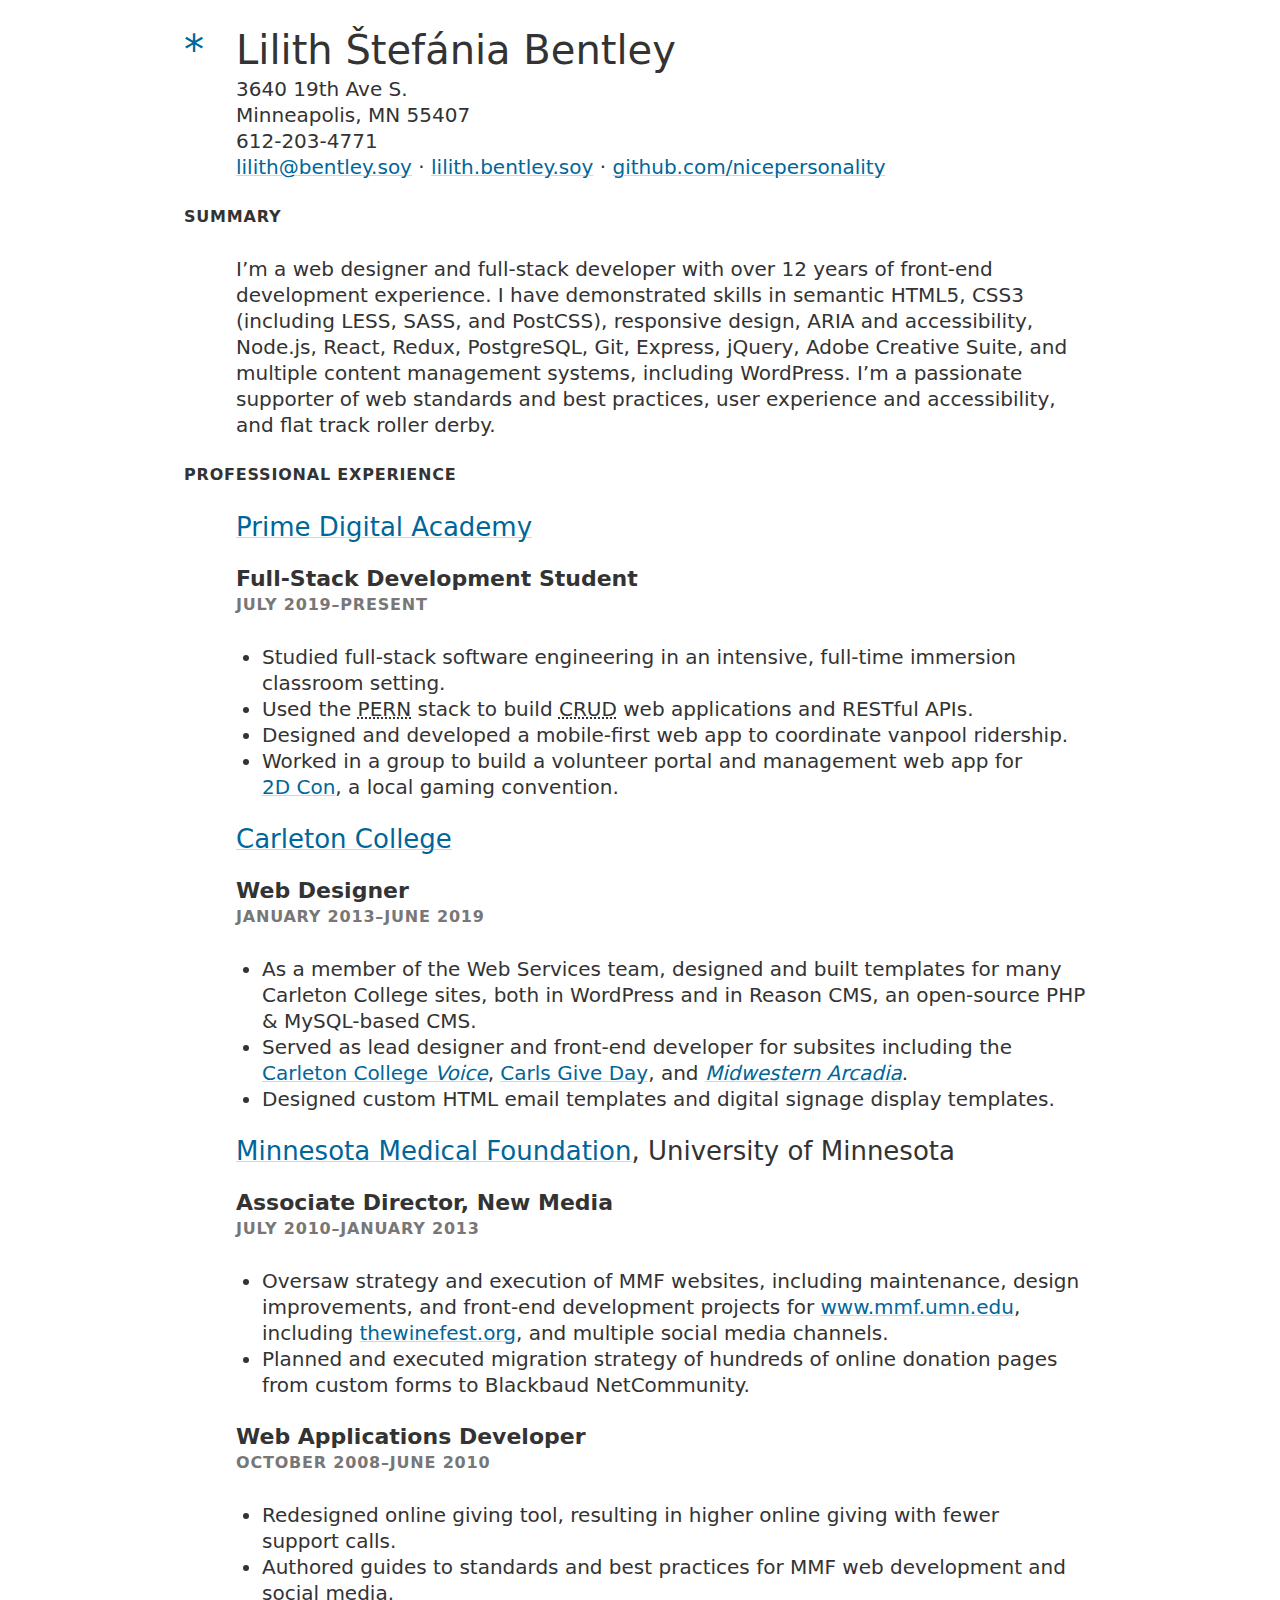
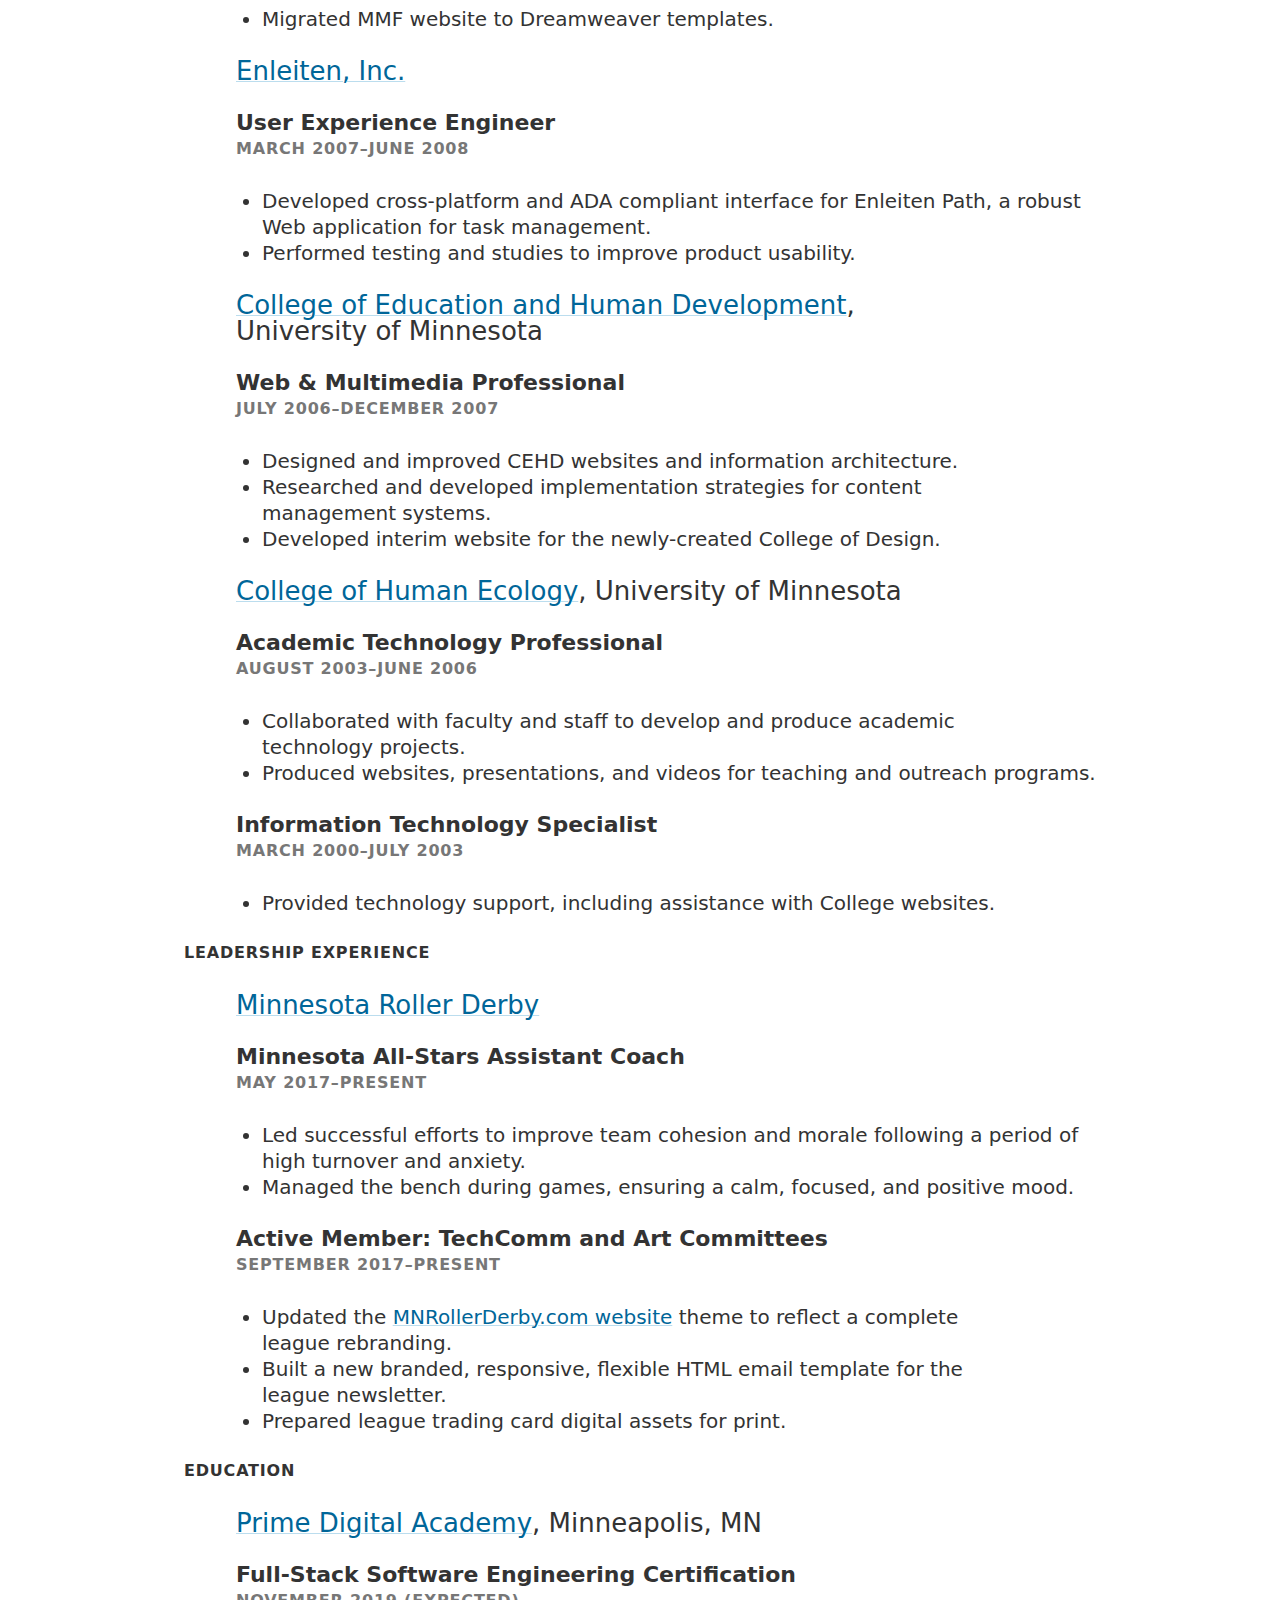
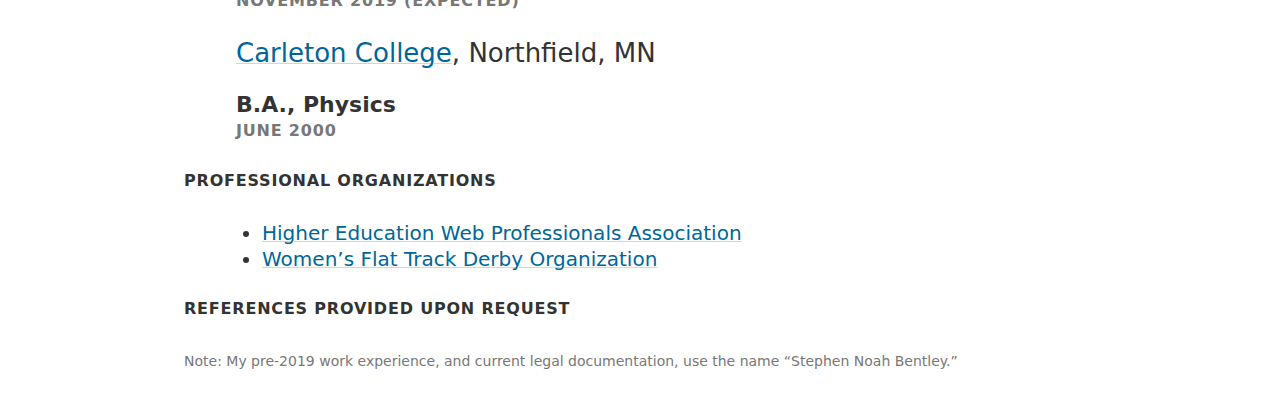
==== index.html @ d8279389 "Add non-breaking spaces for widow + orphan control" ====
<!DOCTYPE html>
<html>

<head>
  <meta charset="UTF-8">
  <title>Lilith Štefánia Bentley: Résumé</title>
  <meta name="author" content="Lilith Štefánia Bentley">
  <meta name="description"
    content="Lilith is an experienced full-stack web developer. She is passionate about web standards and best practices, user experience and accessibility, and flat track roller derby.">
  <meta name="keywords" content="web design, ux, front-end, full-stack, JavaScript, React, Redux, SQL, typography">
  <meta name="viewport" content="width=device-width">
  <meta property="og:title" content="Lilith Bentley: Résumé">
  <meta property="og:description"
    content="Lilith is an experienced full-stack web developer. She is passionate about web standards and best practices, user experience and accessibility, and flat track roller derby.">
  <meta property="og:image" content="https://nicepersonality.github.io/img/lilith-bentley_1200x800.jpg">
  <meta property="og:url" content="https://nicepersonality.github.io/">
  <meta property="og:site_name" content="Lilith Štefánia Bentley">
  <meta name="twitter:card" content="summary">
  <meta name="twitter:image:alt" content="Lilith Bentley headshot">
  <link rel="preload" href="//lilith.bentley.soy/css/fonts/Tofino-Book.woff2" as="font">
  <link rel="stylesheet" href="css/resume.css">
</head>

<body>
  <header>
    <h1>Lilith Štefánia Bentley<a class="name-disclaimer" href="#legal-name" title="née Stephen Noah Bentley">*</a></h1>
    <!-- <img src="img/lilith-bentley_240x160.jpg"
      srcset="img/lilith-bentley_240x160.jpg, img/lilith-bentley_480x320.jpg 2x"
      class="headshot" alt="Lilith Bentley" /> -->
    <div class="contact">
      3640 19th Ave S.<br />
      Minneapolis, MN 55407<br />
      612-203-4771<br />
      <a href="mailto:lilith@bentley.soy">lilith@bentley.soy</a> &middot;
      <a href="https://lilith.bentley.soy">lilith.bentley.soy</a> &middot;
      <a href="https://github.com/nicepersonality">github.com/nicepersonality</a>
    </div>
  </header>
  <main>
    <section>
      <h2>Summary</h2>
      <p>I’m a web designer and full-stack developer with over 12 years of front-end development experience. I have
        demonstrated skills in semantic HTML5, CSS3 (including LESS, SASS, and PostCSS), responsive design, ARIA and
        accessibility, Node.js, React, Redux, PostgreSQL, Git, Express, jQuery, Adobe Creative Suite, and multiple
        content management systems, including WordPress. I’m a passionate supporter of web standards and best practices,
        user experience and accessibility, and flat track roller&nbsp;derby.</p>
    </section>
    <section>
      <h2>Professional Experience</h2>
      <div class="organization">
        <h3><a href="https://primeacademy.io/">Prime Digital Academy</a></h3>
        <div class="role">
          <h4>Full-Stack Development Student</h4>
          <div class="dates">July 2019–Present</div>
          <ul>
            <li>Studied full-stack software engineering in an intensive, full-time immersion classroom&nbsp;setting.</li>
            <li>Used the <abbr title="Postgres, Express, React, Node">PERN</abbr> stack to build
              <abbr title="Create, Read, Update, Delete">CRUD</abbr> web applications and RESTful&nbsp;APIs.</li>
            <li>Designed and developed a mobile-first web app to coordinate vanpool&nbsp;ridership.</li>
            <li>Worked in a group to build a volunteer portal and management web app for <a
                href="https://www.2dcon.net/">2D&nbsp;Con</a>, a local gaming&nbsp;convention.</li>
          </ul>
        </div>
      </div>
      <div class="organization">
        <h3><a href="https://www.carleton.edu/">Carleton College</a></h3>
        <div class="role">
          <h4>Web Designer</h4>
          <div class="dates">January 2013–June 2019</div>
          <ul>
            <li>As a member of the Web Services team, designed and built templates for many Carleton College sites,
              both in WordPress and in Reason CMS, an open-source PHP &amp; MySQL-based&nbsp;CMS.</li>
            <li>Served as lead designer and front-end developer for subsites including the
              <a href="https://apps.carleton.edu/voice/">Carleton&nbsp;College&nbsp;<em>Voice</em></a>,
              <a href="https://apps.carleton.edu/giveday/">Carls&nbsp;Give&nbsp;Day</a>, and
              <a href="https://apps.carleton.edu/kettering/"><em>Midwestern&nbsp;Arcadia</em></a>.</li>
            <li>Designed custom HTML email templates and digital signage display&nbsp;templates.</li>
          </ul>
        </div>
      </div>
      <div class="organization">
        <h3><a href="https://mmf.umn.edu/" title="Now part of the University of Minnesota Foundation">Minnesota
            Medical Foundation</a>, University&nbsp;of&nbsp;Minnesota</h3>
        <div class="role">
          <h4>Associate Director, New Media</h4>
          <div class="dates">July 2010–January 2013</div>
          <ul>
            <li>Oversaw strategy and execution of MMF websites, including maintenance,
              design improvements, and front-end development projects for
              <a href="http://web.archive.org/web/20121113094045/http://mmf.umn.edu/"
                title="Archived view">www.mmf.umn.edu</a>, including
              <a href="http://web.archive.org/web/20110717105532/http://thewinefest.org/"
                title="Archived view">thewinefest.org</a>, and multiple social media&nbsp;channels.</li>
            <li>Planned and executed migration strategy of hundreds of online donation pages
              from custom forms to Blackbaud&nbsp;NetCommunity.</li>
          </ul>
        </div>
        <div class="role">
          <h4>Web Applications Developer</h4>
          <div class="dates">October 2008–June 2010</div>
          <ul>
            <li>Redesigned online giving tool, resulting in higher online giving with fewer support&nbsp;calls.</li>
            <li>Authored guides to standards and best practices for MMF web development and social&nbsp;media.</li>
            <li>Migrated MMF website to Dreamweaver&nbsp;templates.</li>
          </ul>
        </div>
      </div>
      <div class="organization">
        <h3><a href="http://web.archive.org/web/20080410154004/http://www.enleiten.com:80/"
            title="Archived view">Enleiten, Inc.</a></h3>
        <div class="role">
          <h4>User Experience Engineer</h4>
          <div class="dates">March 2007–June 2008</div>
          <ul>
            <li>Developed cross-platform and ADA compliant interface for Enleiten Path,
              a robust Web application for task&nbsp;management.</li>
            <li>Performed testing and studies to improve product&nbsp;usability.</li>
          </ul>
        </div>
      </div>
      <div class="organization">
        <h3><a href="https://www.cehd.umn.edu/">College of Education and Human Development</a>,
          University&nbsp;of&nbsp;Minnesota</h3>
        <div class="role">
          <h4>Web &amp; Multimedia Professional</h4>
          <div class="dates">July 2006–December 2007</div>
          <ul>
            <li>Designed and improved CEHD websites and information&nbsp;architecture.</li>
            <li>Researched and developed implementation strategies for content management&nbsp;systems.</li>
            <li>Developed interim website for the newly-created College&nbsp;of&nbsp;Design.</li>
          </ul>
        </div>
      </div>
      <div class="organization">
        <h3><a href="http://web.archive.org/web/20060618131022/http://www.che.umn.edu/" title="Archived view">College of
            Human Ecology</a>, University&nbsp;of&nbsp;Minnesota</h3>
        <div class="role">
          <h4>Academic Technology Professional</h4>
          <div class="dates">August 2003–June 2006</div>
          <ul>
            <li>Collaborated with faculty and staff to develop and produce academic technology&nbsp;projects.</li>
            <li>Produced websites, presentations, and videos for teaching and outreach&nbsp;programs.</li>
          </ul>
        </div>
        <div class="role">
          <h4>Information Technology Specialist</h4>
          <div class="dates">March 2000–July 2003</div>
          <ul>
            <li>Provided technology support, including assistance with College&nbsp;websites.</li>
          </ul>
        </div>
      </div>
    </section>
    <section>
      <h2>Leadership Experience</h2>
      <div class="organization">
        <h3><a href="https://www.mnrollerderby.com/">Minnesota Roller Derby</a></h3>
        <div class="role">
          <h4>Minnesota All-Stars Assistant&nbsp;Coach</h4>
          <div class="dates">May 2017–present</div>
          <ul>
            <li>Led successful efforts to improve team cohesion and morale following
              a period of high turnover and&nbsp;anxiety.</li>
            <li>Managed the bench during games, ensuring a calm, focused, and positive&nbsp;mood.</li>
          </ul>
        </div>
        <div class="role">
          <h4>Active Member: TechComm and Art Committees</h4>
          <div class="dates">September 2017–present</div>
          <ul>
            <li>Updated the <a href="https://www.mnrollerderby.com/">MNRollerDerby.com website</a> theme
              to reflect a complete league&nbsp;rebranding.</li>
            <li>Built a new branded, responsive, flexible HTML email template for the league&nbsp;newsletter.</li>
            <li>Prepared league trading card digital assets for&nbsp;print.</li>
          </ul>
        </div>
      </div>
    </section>
    <section>
      <h2>Education</h2>
      <div class="organization">
        <h3><a href="https://primeacademy.io/">Prime Digital Academy</a>, Minneapolis, MN</h3>
        <div class="role">
          <h4>Full-Stack Software Engineering Certification</h4>
          <div class="dates">November 2019 (expected)</div>
        </div>
      </div>
      <div class="organization">
        <h3><a href="https://www.carleton.edu/">Carleton College</a>, Northfield, MN</h3>
        <div class="role">
          <h4>B.A., Physics</h4>
          <div class="dates">June 2000</div>
        </div>
      </div>
    </section>
    <section>
      <h2>Professional Organizations</h2>
      <ul>
        <li><a href="https://www.highedweb.org/">Higher Education Web Professionals Association</a></li>
        <li><a href="https://wftda.com/">Women’s Flat Track Derby Organization</a></li>
      </ul>
    </section>
  </main>
  <footer>
    <h2>References provided upon request</h2>
    <p class="legal-name" id="legal-name" title="(Yup, I’m trans.)">Note: My pre-2019 work experience, and current
      legal documentation,
      use the name “Stephen&nbsp;Noah&nbsp;Bentley.”</p>
  </footer>
</body>

</html>
---- css/resume.css ----
@import url('//lilith.bentley.soy/css/fonts/tofino-300.css');
@import url('//lilith.bentley.soy/css/fonts/tofino-600.css');

/* reset */
* {
  margin: 0;
  padding: 0;
  box-sizing: border-box;
}

/* CSS variables */
:root {
  --bg-color: #fff;
  --text-color: #333;
  --text-subtle: #777;
  --accent-color: #069;
  --accent-subtle: #bde;
}
@media screen and (prefers-color-scheme: dark) {
  :root {
    --bg-color: #000;
    --text-color: #ccc;
    --text-subtle: #777;
    --accent-color: #9cf;
    --accent-subtle: #069;
  }
}

/* Typography */
body {
  max-width: 60rem;
  margin: 0 auto;
  padding: 1.5rem;
  font-family: 'Tofino', -apple-system, system-ui, sans-serif;
  font-weight: 300;
  font-size: 1.25rem;
  line-height: 1.625rem;
  font-variant-numeric: lining-nums tabular-nums;
  background-color: white;
  background-color: var(--bg-color);
  color: black;
  color: var(--text-color);
}

section, footer {
  margin-top: 1.5rem;
}

h1 {
  font-weight: 300;
  font-size: 2.5rem;
  line-height: 3.25rem;
}
h2 {
  font-weight: 600;
  font-size: 1rem;
  text-transform: uppercase;
  letter-spacing: 0.05em;
  margin-bottom: 1.625rem;
}
h3 {
  font-weight: 300;
  font-size: 1.625rem;
  margin-top: 1.625rem;
}
h4 {
  font-weight: 600;
  font-size: 1.375rem;
  margin-top: 1.625rem;
}
p, ul {
  margin-top: 1.625rem;
  font-variant-numeric: oldstyle-nums proportional-nums;
}
.dates {
  color: var(--text-subtle);
  font-weight: 600;
  font-size: 1rem;
  text-transform: uppercase;
  letter-spacing: 0.05em;
}
.legal-name {
  color: var(--text-subtle);
  font-size: 0.875rem;
}
a:link,
a:visited {
  color: var(--accent-color);
  text-decoration: underline;
  text-decoration-color: var(--accent-subtle);
  text-decoration-width: 1px;
  text-decoration-thickness: 1px;
  text-underline-offset: from-font;
  text-decoration-skip: skip;
  text-decoration-skip-ink: auto;
}
a:active,
a:focus,
a:hover {
  text-decoration-color: var(--accent-color);
}

header,
section > p,
section > div,
section > ul {
  padding-left: 3.25rem;
}

header {
  position: relative;
}
a.name-disclaimer {
  display: block;
  position: absolute;
  top: 0;
  left: 0;
  text-decoration: none;
}
a.name-disclaimer:active,
a.name-disclaimer:focus,
a.name-disclaimer:hover {
  background-color: var(--accent-subtle);
}
/* .headshot {
  display: block;
  position: absolute;
  top: .25rem;
  right: 0;
  margin: 0.25rem 0 0 1.625rem;
  filter: grayscale(0.95);
  transition: filter 0.15s ease-in-out;
}
.headshot:hover,
.headshot:focus {
  filter: grayscale(0);
} */

li {
  margin-left: 1.625rem;
}

@media all and (max-width: 50em) {
  h1 {
    font-weight: 300;
    font-size: 2rem;
    line-height: 2rem;
  }
  section > p,
  section > div,
  section > ul {
    padding-left: 1.625rem;
  }
  /* .headshot {
    position: relative;
    top: 0;
    float: right;
    height: 6.5rem;
    width: 9.75rem;
  } */
}
@media all and (max-width: 30rem) {
  section > p,
  section > div,
  section > ul {
    padding-left: 0;
  }
  /* .headshot {
    position: relative;
    float: none;
    width: calc(100% - 3.25rem);
    height: auto;
    margin: 1.625rem 3.25rem 1.625rem 0;
  } */
}
@media all and (max-width: 24rem) {
  header {
    padding-left: 0;
  }
  h1 {
    padding-left: 1.625rem;
  }
  /* .headshot {
    position: relative;
    float: none;
    width: calc(100% - 1.625rem);
    height: auto;
    margin: 1.625rem 0; */
  }
}
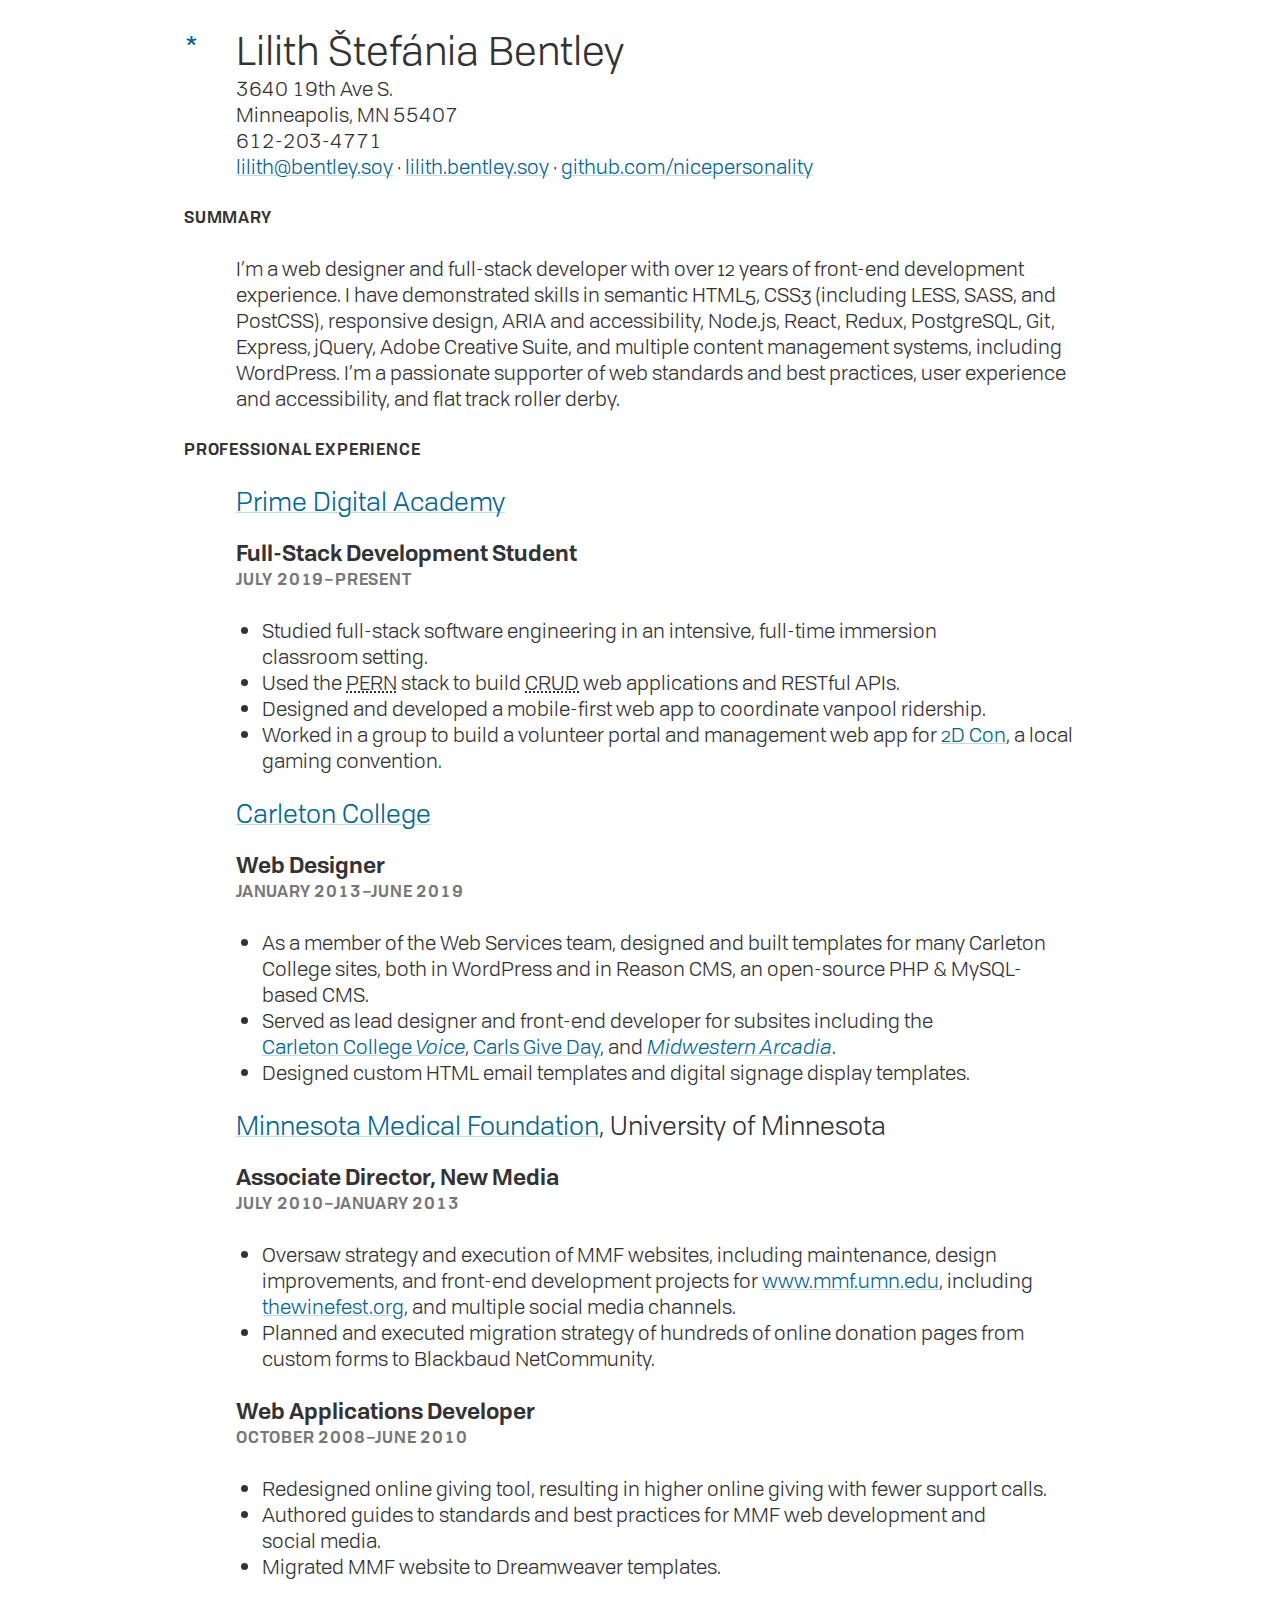
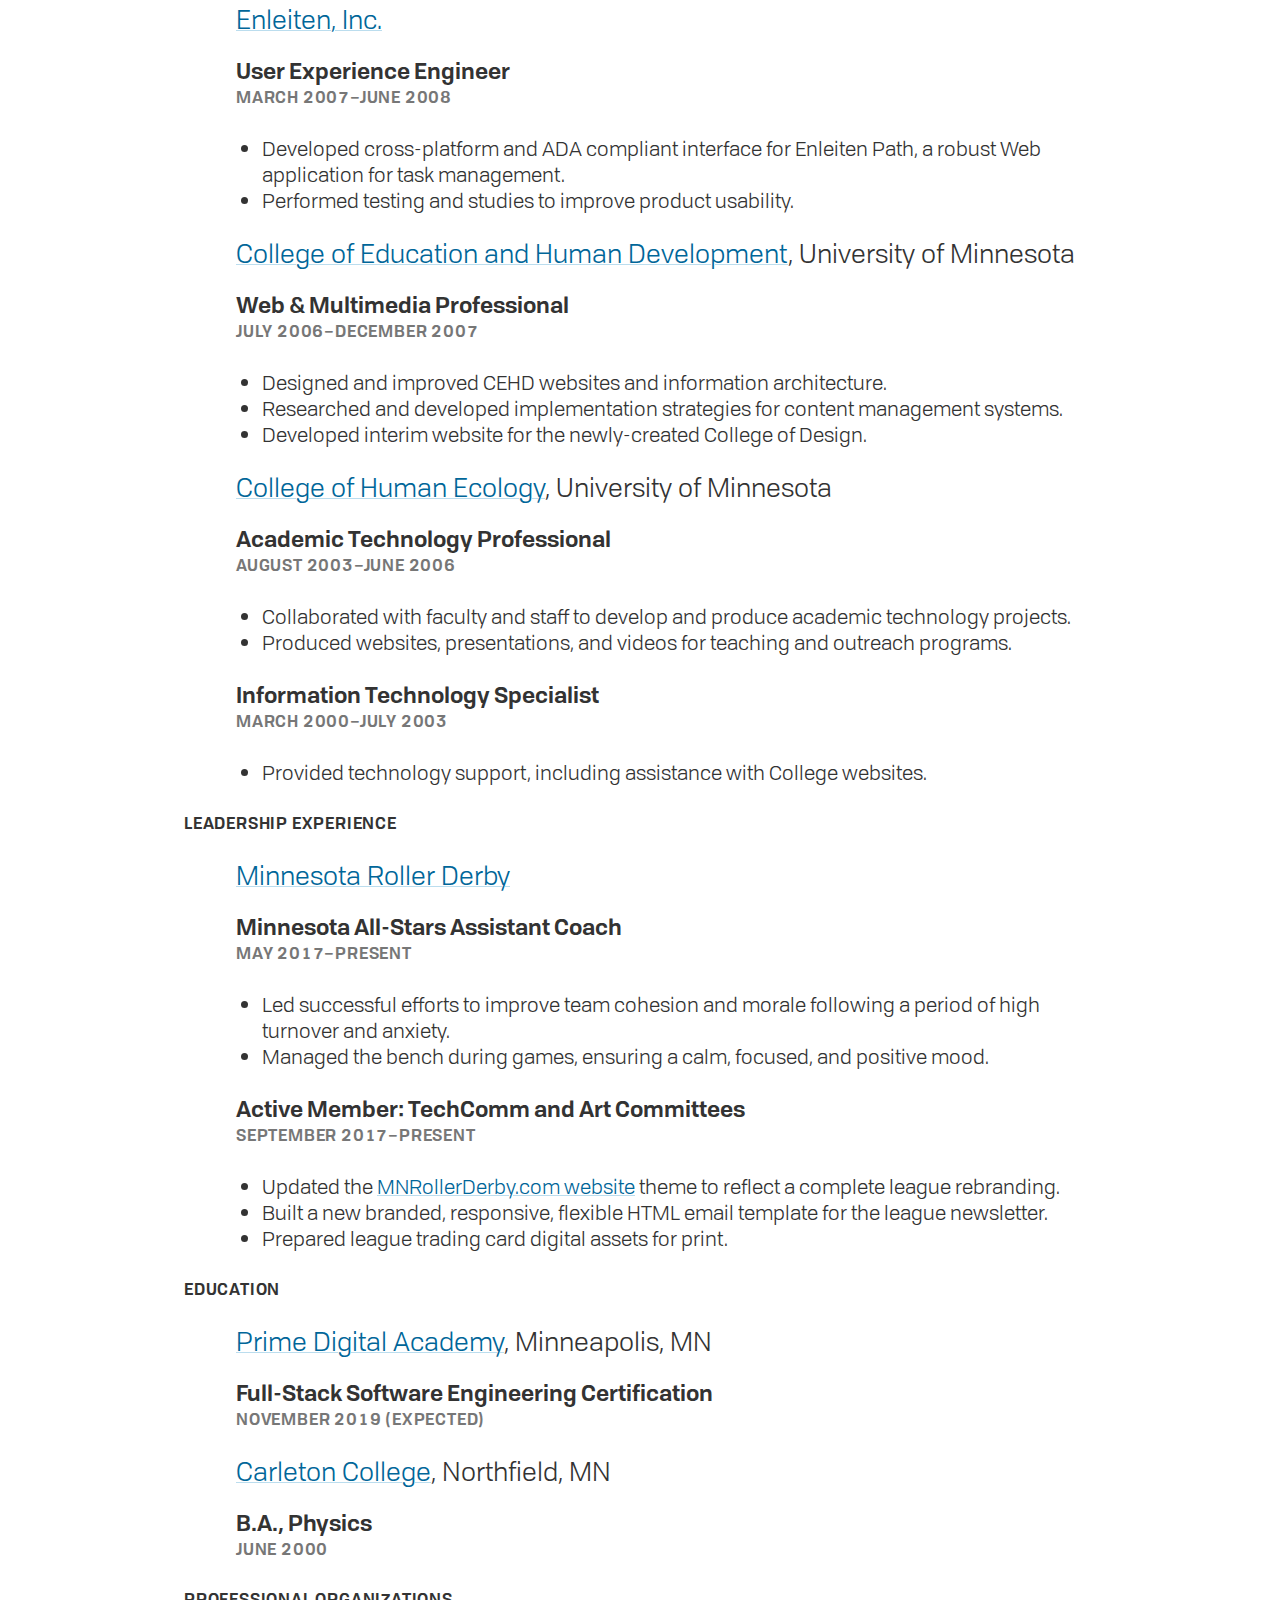
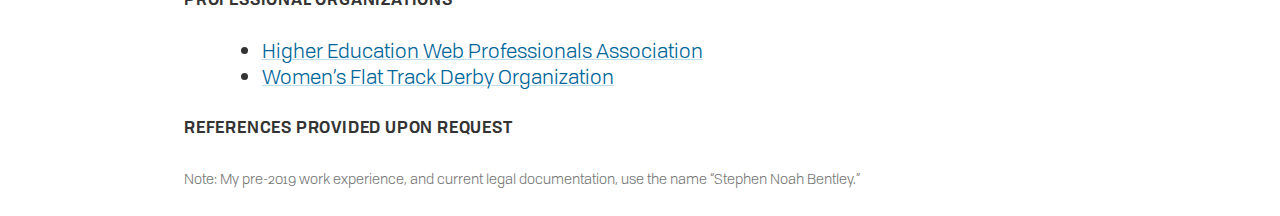
==== commit 9be2252b: "Move Tofino font to local site" ====
--- a/index.html
+++ b/index.html
@@ -17,7 +17,7 @@
   <meta property="og:site_name" content="Lilith Štefánia Bentley">
   <meta name="twitter:card" content="summary">
   <meta name="twitter:image:alt" content="Lilith Bentley headshot">
-  <link rel="preload" href="//lilith.bentley.soy/css/fonts/Tofino-Book.woff2" as="font">
+  <link rel="preload" href="css/fonts/Tofino-Book.woff2" as="font">
   <link rel="stylesheet" href="css/resume.css">
 </head>
 
--- a/css/resume.css
+++ b/css/resume.css
@@ -1,5 +1,4 @@
-@import url('//lilith.bentley.soy/css/fonts/tofino-300.css');
-@import url('//lilith.bentley.soy/css/fonts/tofino-600.css');
+@import url('fonts/tofino.css');
 
 /* reset */
 * {
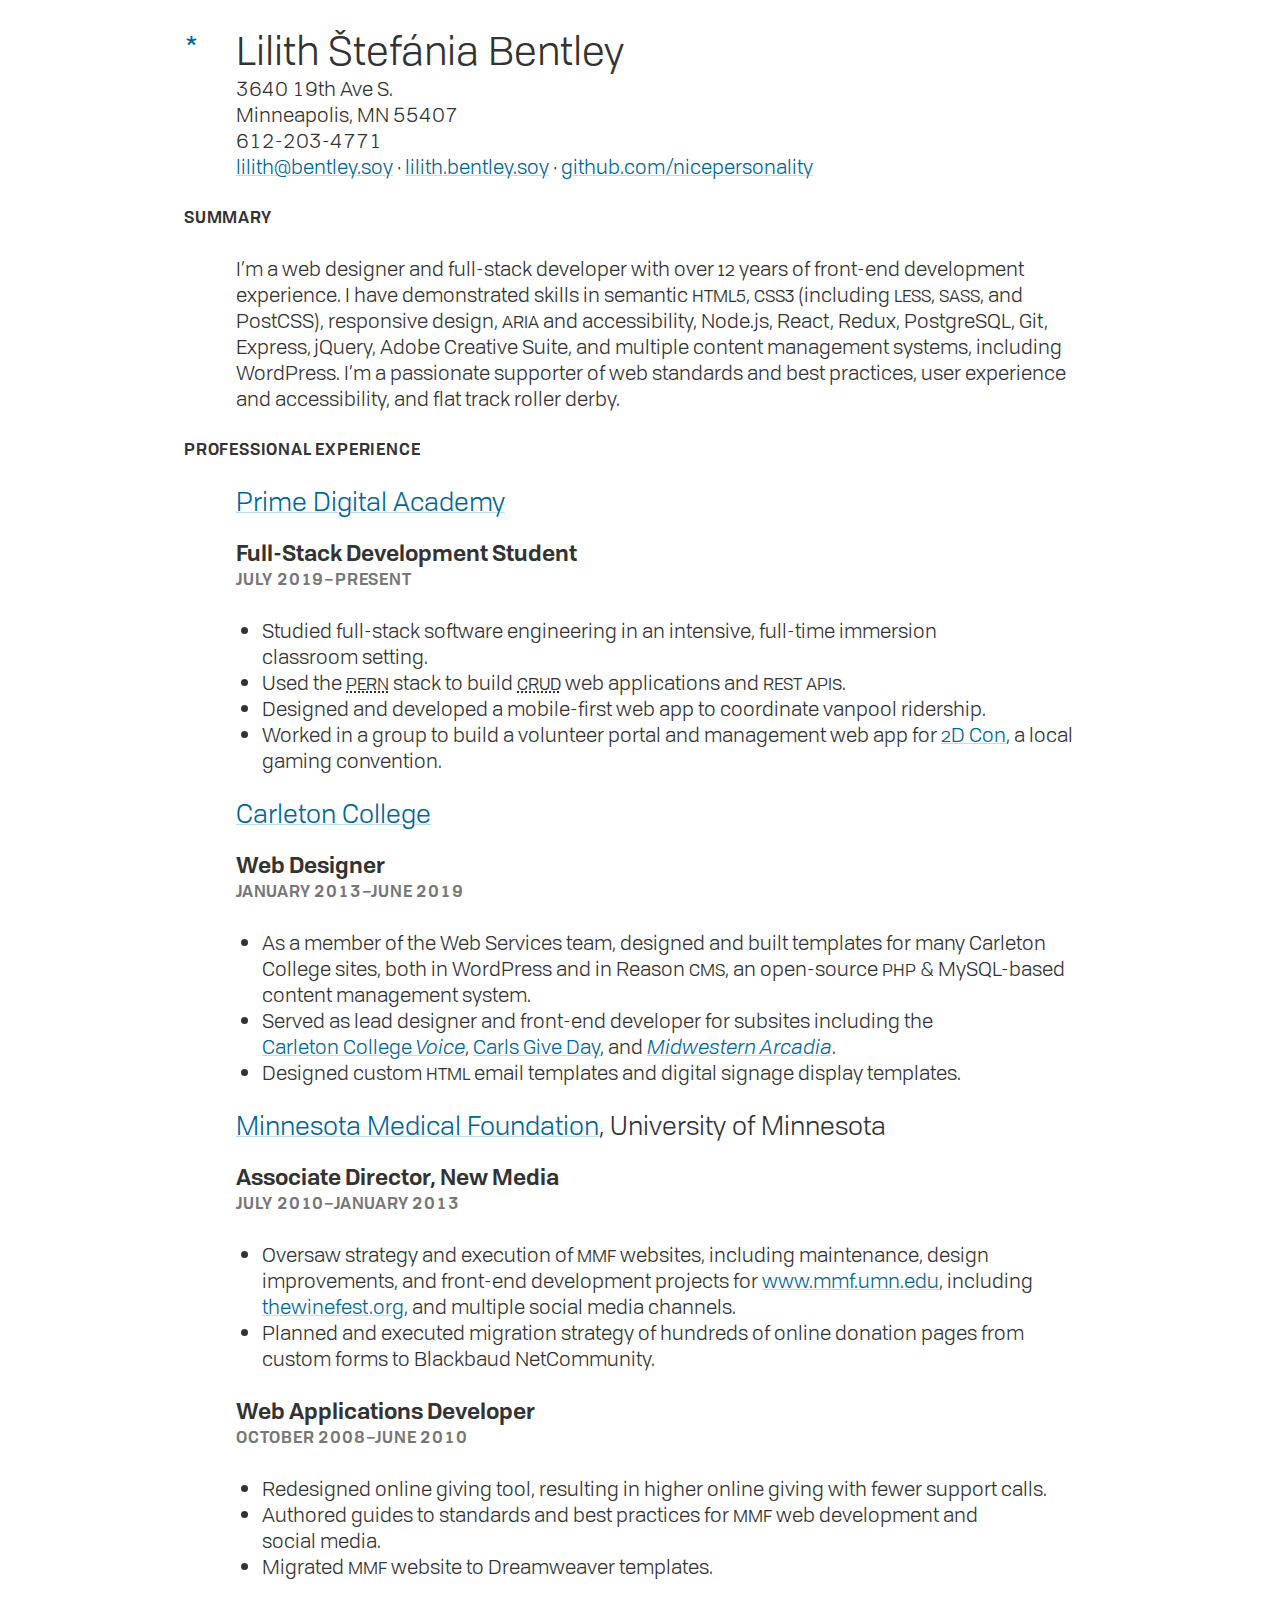
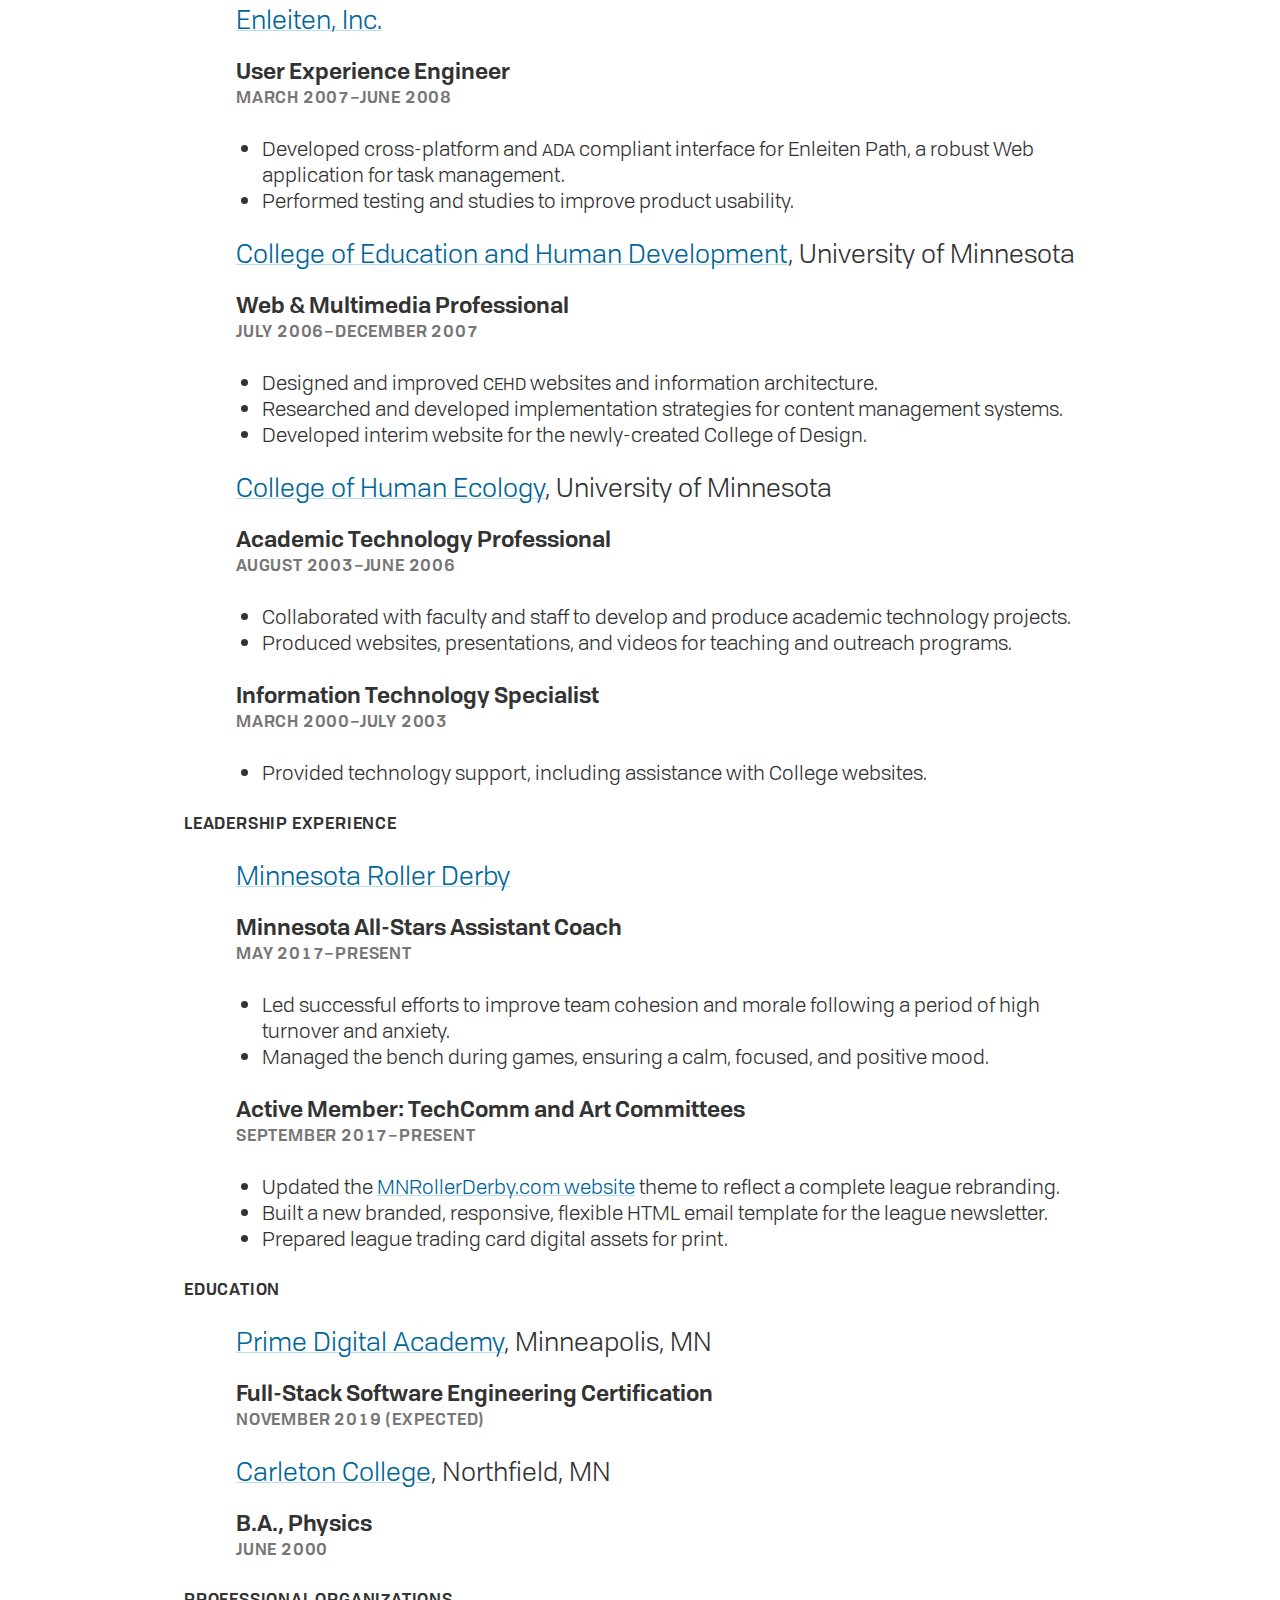
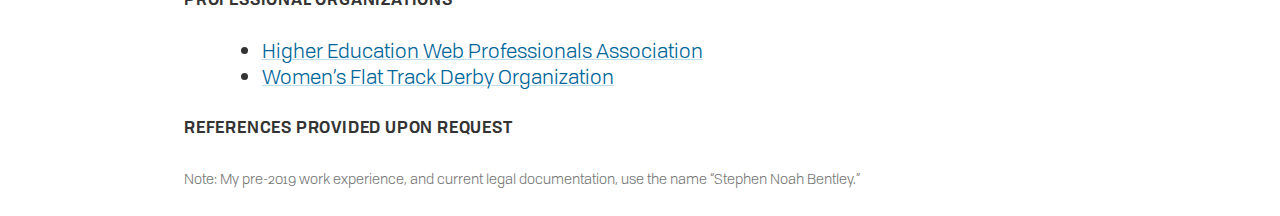
==== commit 58e4633c: "Add small caps to acronyms" ====
--- a/index.html
+++ b/index.html
@@ -40,7 +40,7 @@
     <section>
       <h2>Summary</h2>
       <p>I’m a web designer and full-stack developer with over 12 years of front-end development experience. I have
-        demonstrated skills in semantic HTML5, CSS3 (including LESS, SASS, and PostCSS), responsive design, ARIA and
+        demonstrated skills in semantic <span class="small-caps">HTML5</span>, <span class="small-caps">CSS3</span> (including <span class="small-caps">LESS</span>, <span class="small-caps">SASS</span>, and PostCSS), responsive design, <span class="small-caps">ARIA</span> and
         accessibility, Node.js, React, Redux, PostgreSQL, Git, Express, jQuery, Adobe Creative Suite, and multiple
         content management systems, including WordPress. I’m a passionate supporter of web standards and best practices,
         user experience and accessibility, and flat track roller&nbsp;derby.</p>
@@ -54,8 +54,8 @@
           <div class="dates">July 2019–Present</div>
           <ul>
             <li>Studied full-stack software engineering in an intensive, full-time immersion classroom&nbsp;setting.</li>
-            <li>Used the <abbr title="Postgres, Express, React, Node">PERN</abbr> stack to build
-              <abbr title="Create, Read, Update, Delete">CRUD</abbr> web applications and RESTful&nbsp;APIs.</li>
+            <li>Used the <abbr title="Postgres, Express, React, Node" class="small-caps">PERN</abbr> stack to build
+              <abbr title="Create, Read, Update, Delete" class="small-caps">CRUD</abbr> web applications and <span class="small-caps">REST</span>&nbsp;<span class="small-caps">API</span>s.</li>
             <li>Designed and developed a mobile-first web app to coordinate vanpool&nbsp;ridership.</li>
             <li>Worked in a group to build a volunteer portal and management web app for <a
                 href="https://www.2dcon.net/">2D&nbsp;Con</a>, a local gaming&nbsp;convention.</li>
@@ -69,12 +69,12 @@
           <div class="dates">January 2013–June 2019</div>
           <ul>
             <li>As a member of the Web Services team, designed and built templates for many Carleton College sites,
-              both in WordPress and in Reason CMS, an open-source PHP &amp; MySQL-based&nbsp;CMS.</li>
+              both in WordPress and in Reason <span class="small-caps">CMS</span>, an open-source <span class="small-caps">PHP</span> &amp; MySQL-based content management system.</li>
             <li>Served as lead designer and front-end developer for subsites including the
               <a href="https://apps.carleton.edu/voice/">Carleton&nbsp;College&nbsp;<em>Voice</em></a>,
               <a href="https://apps.carleton.edu/giveday/">Carls&nbsp;Give&nbsp;Day</a>, and
               <a href="https://apps.carleton.edu/kettering/"><em>Midwestern&nbsp;Arcadia</em></a>.</li>
-            <li>Designed custom HTML email templates and digital signage display&nbsp;templates.</li>
+            <li>Designed custom <span class="small-caps">HTML</span> email templates and digital signage display&nbsp;templates.</li>
           </ul>
         </div>
       </div>
@@ -85,7 +85,7 @@
           <h4>Associate Director, New Media</h4>
           <div class="dates">July 2010–January 2013</div>
           <ul>
-            <li>Oversaw strategy and execution of MMF websites, including maintenance,
+            <li>Oversaw strategy and execution of <span class="small-caps">MMF</span> websites, including maintenance,
               design improvements, and front-end development projects for
               <a href="http://web.archive.org/web/20121113094045/http://mmf.umn.edu/"
                 title="Archived view">www.mmf.umn.edu</a>, including
@@ -100,8 +100,8 @@
           <div class="dates">October 2008–June 2010</div>
           <ul>
             <li>Redesigned online giving tool, resulting in higher online giving with fewer support&nbsp;calls.</li>
-            <li>Authored guides to standards and best practices for MMF web development and social&nbsp;media.</li>
-            <li>Migrated MMF website to Dreamweaver&nbsp;templates.</li>
+            <li>Authored guides to standards and best practices for <span class="small-caps">MMF</span> web development and social&nbsp;media.</li>
+            <li>Migrated <span class="small-caps">MMF</span> website to Dreamweaver&nbsp;templates.</li>
           </ul>
         </div>
       </div>
@@ -112,7 +112,7 @@
           <h4>User Experience Engineer</h4>
           <div class="dates">March 2007–June 2008</div>
           <ul>
-            <li>Developed cross-platform and ADA compliant interface for Enleiten Path,
+            <li>Developed cross-platform and <span class="small-caps">ADA</span> compliant interface for Enleiten Path,
               a robust Web application for task&nbsp;management.</li>
             <li>Performed testing and studies to improve product&nbsp;usability.</li>
           </ul>
@@ -125,7 +125,7 @@
           <h4>Web &amp; Multimedia Professional</h4>
           <div class="dates">July 2006–December 2007</div>
           <ul>
-            <li>Designed and improved CEHD websites and information&nbsp;architecture.</li>
+            <li>Designed and improved <span class="small-caps">CEHD</span> websites and information&nbsp;architecture.</li>
             <li>Researched and developed implementation strategies for content management&nbsp;systems.</li>
             <li>Developed interim website for the newly-created College&nbsp;of&nbsp;Design.</li>
           </ul>
--- a/css/resume.css
+++ b/css/resume.css
@@ -82,6 +82,10 @@
   color: var(--text-subtle);
   font-size: 0.875rem;
 }
+.small-caps {
+  font-variant: all-small-caps;
+}
+
 a:link,
 a:visited {
   color: var(--accent-color);
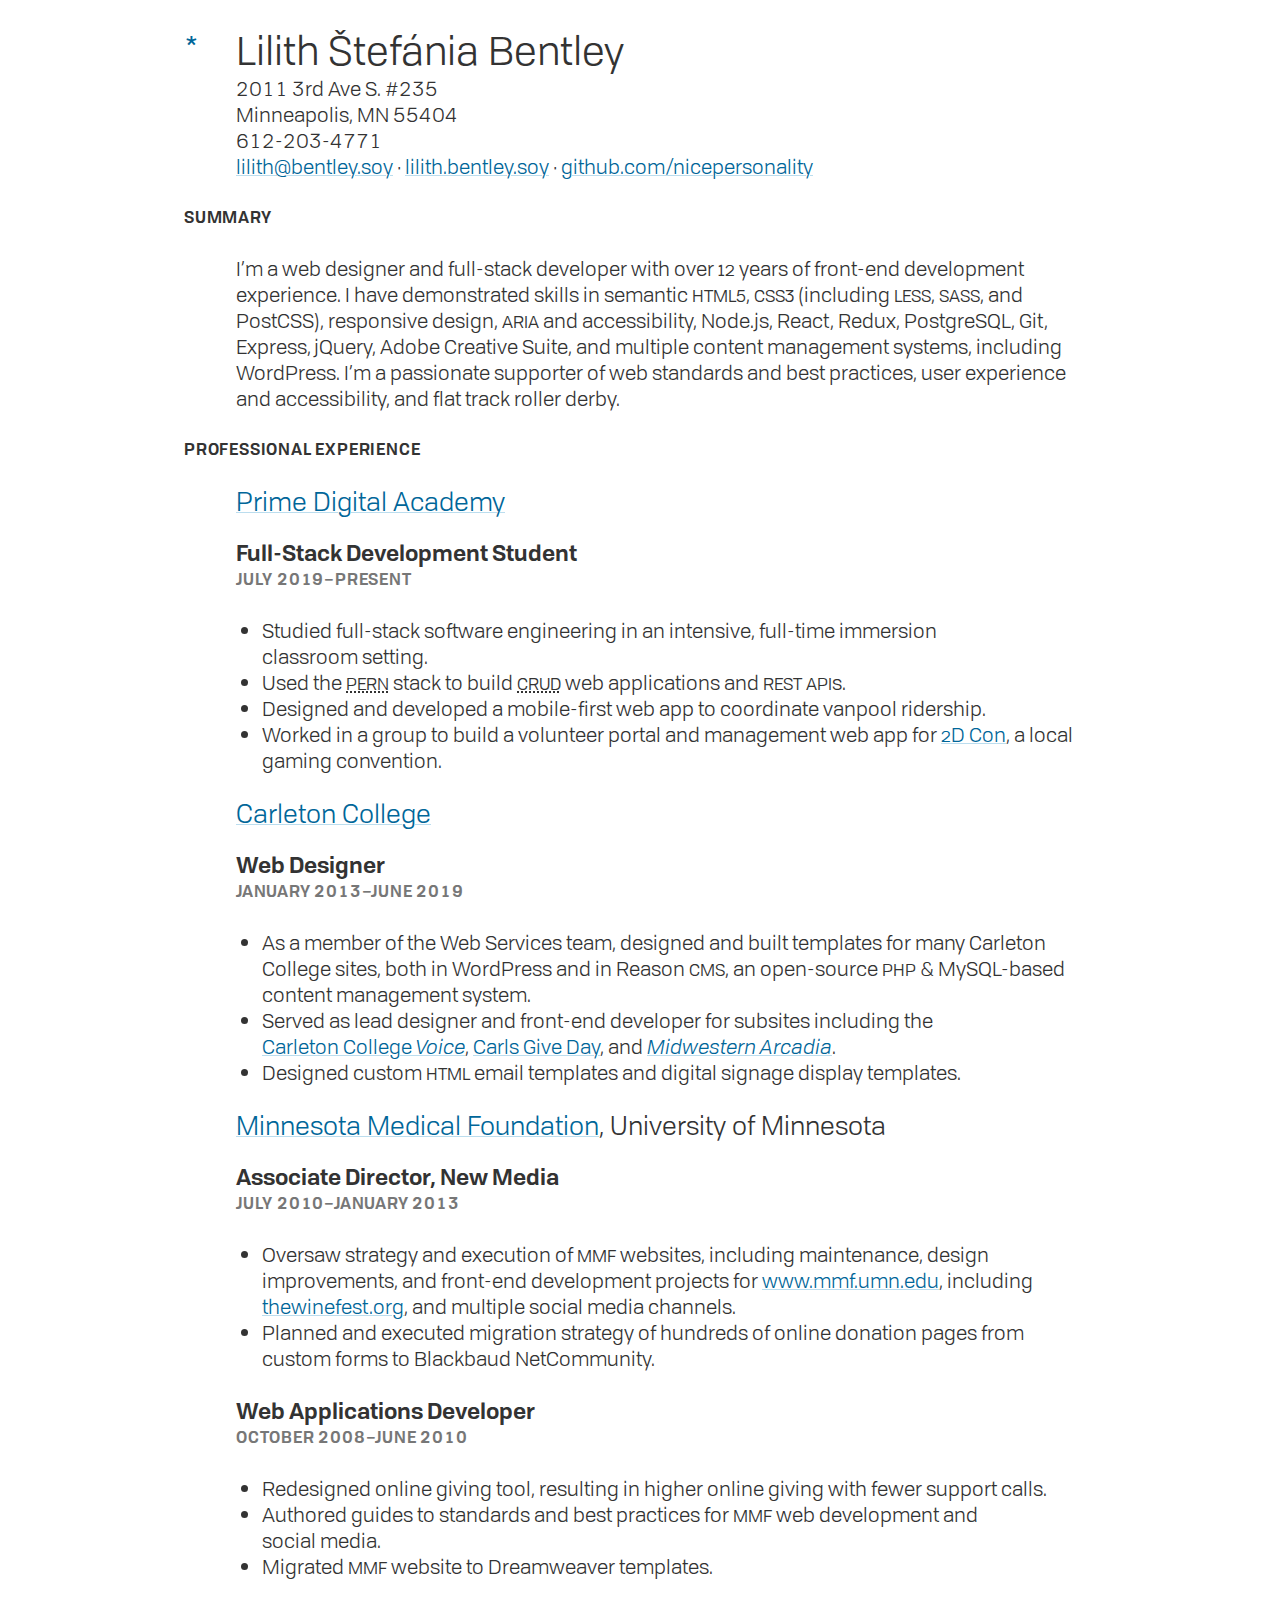
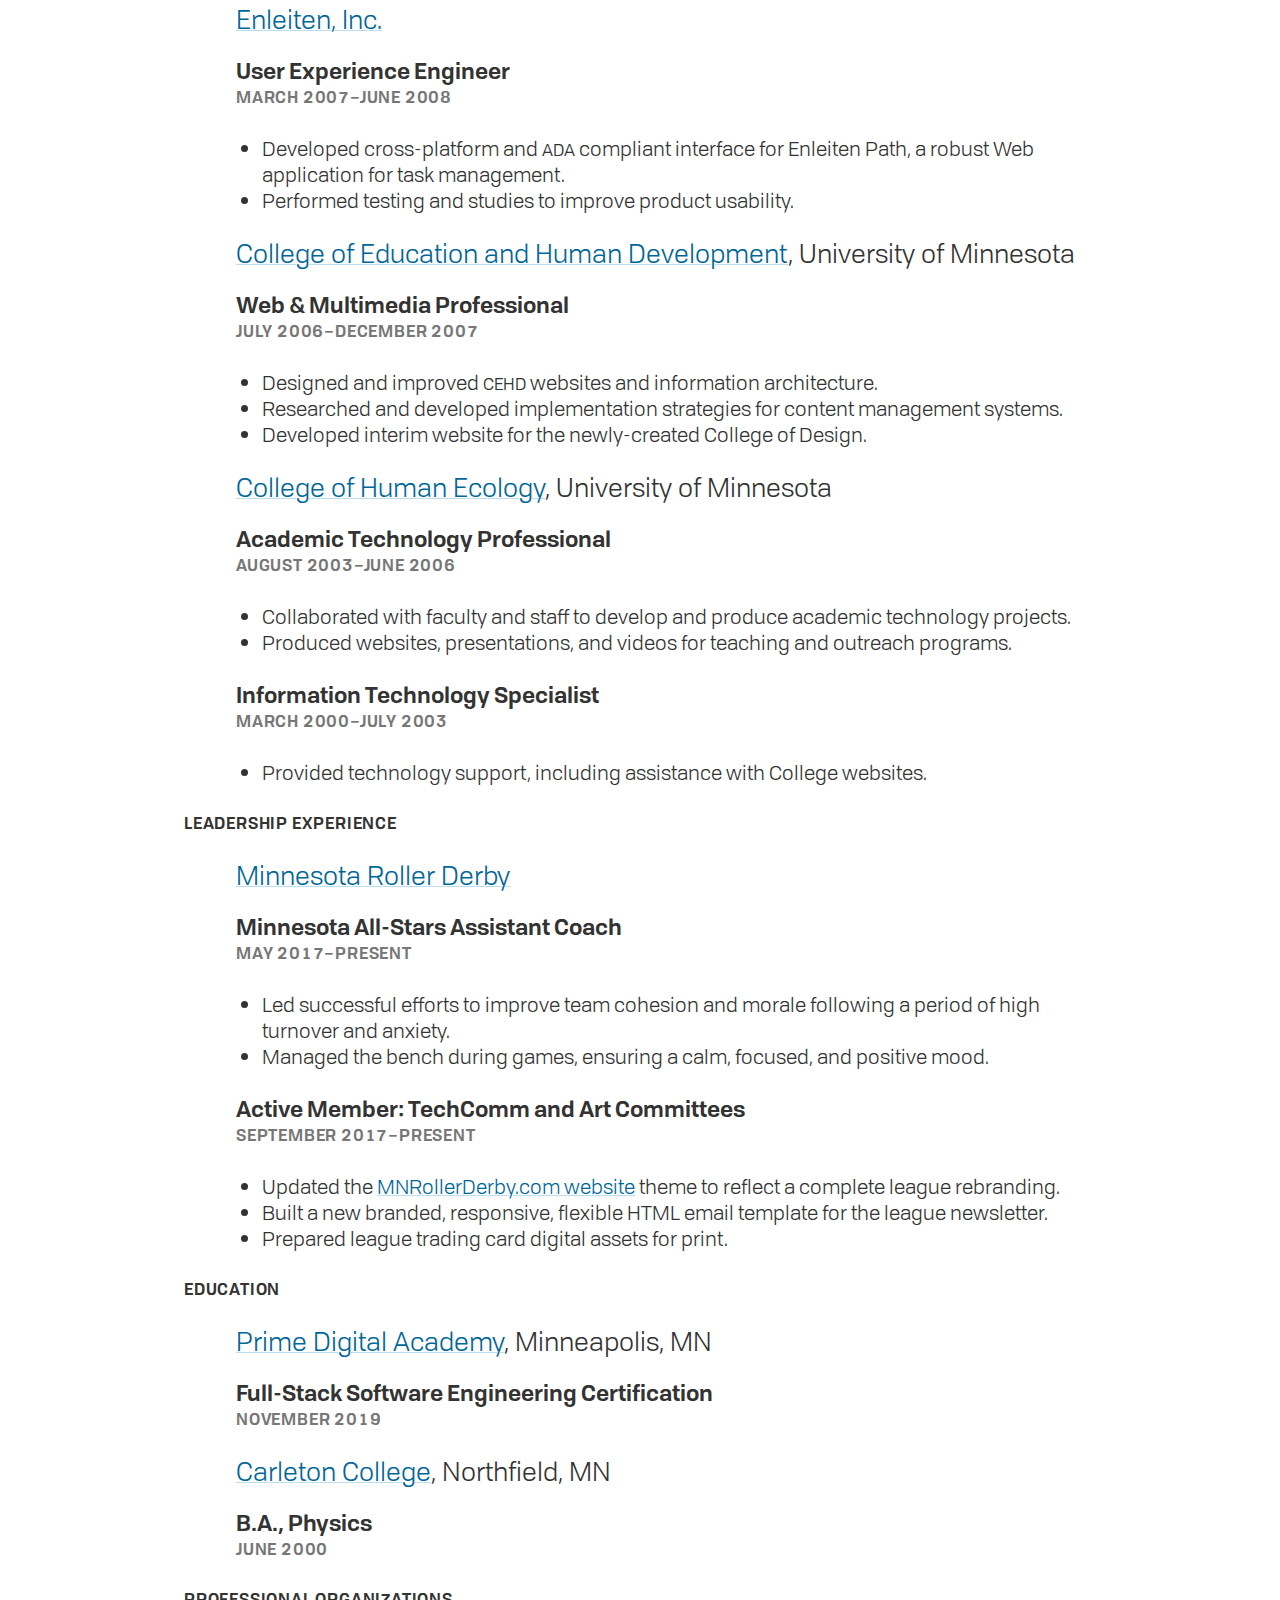
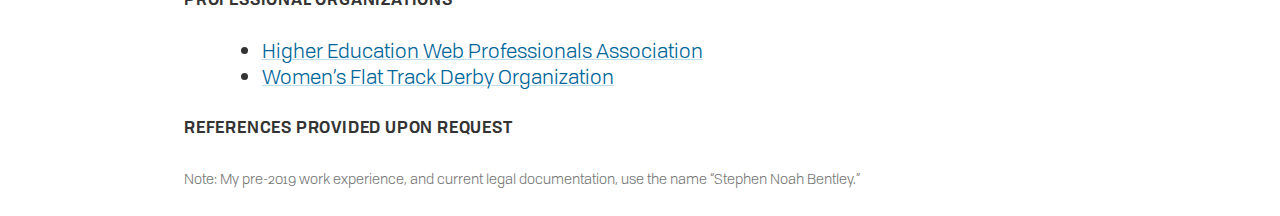
==== commit 07dedc27: "Update mailing address and Prime status" ====
--- a/index.html
+++ b/index.html
@@ -18,7 +18,7 @@
   <meta name="twitter:card" content="summary">
   <meta name="twitter:image:alt" content="Lilith Bentley headshot">
   <link rel="preload" href="css/fonts/Tofino-Book.woff2" as="font">
-  <link rel="stylesheet" href="css/resume.css">
+  <link rel="stylesheet" href="css/resume.css?v=1.5">
 </head>
 
 <body>
@@ -28,8 +28,8 @@
       srcset="img/lilith-bentley_240x160.jpg, img/lilith-bentley_480x320.jpg 2x"
       class="headshot" alt="Lilith Bentley" /> -->
     <div class="contact">
-      3640 19th Ave S.<br />
-      Minneapolis, MN 55407<br />
+      2011 3rd Ave S. #235<br />
+      Minneapolis, MN 55404<br />
       612-203-4771<br />
       <a href="mailto:lilith@bentley.soy">lilith@bentley.soy</a> &middot;
       <a href="https://lilith.bentley.soy">lilith.bentley.soy</a> &middot;
@@ -182,7 +182,7 @@
         <h3><a href="https://primeacademy.io/">Prime Digital Academy</a>, Minneapolis, MN</h3>
         <div class="role">
           <h4>Full-Stack Software Engineering Certification</h4>
-          <div class="dates">November 2019 (expected)</div>
+          <div class="dates">November 2019</div>
         </div>
       </div>
       <div class="organization">
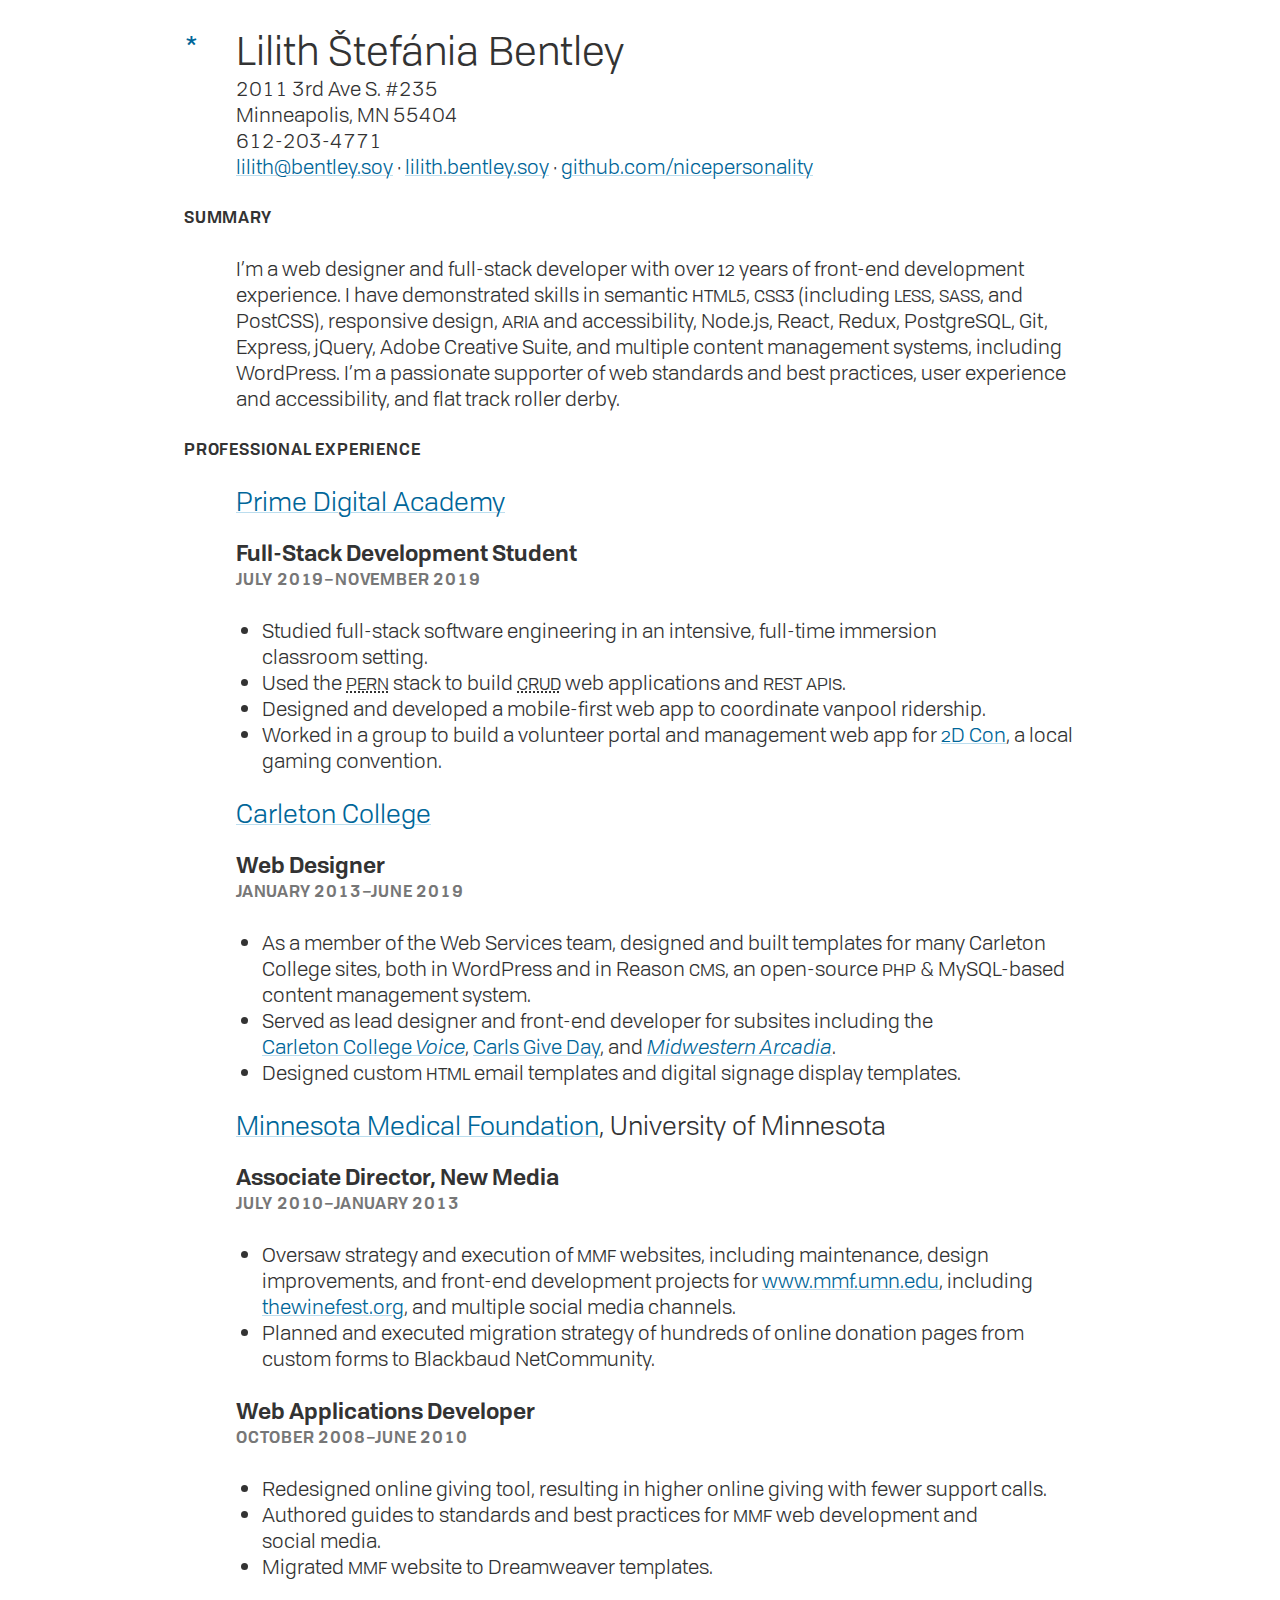
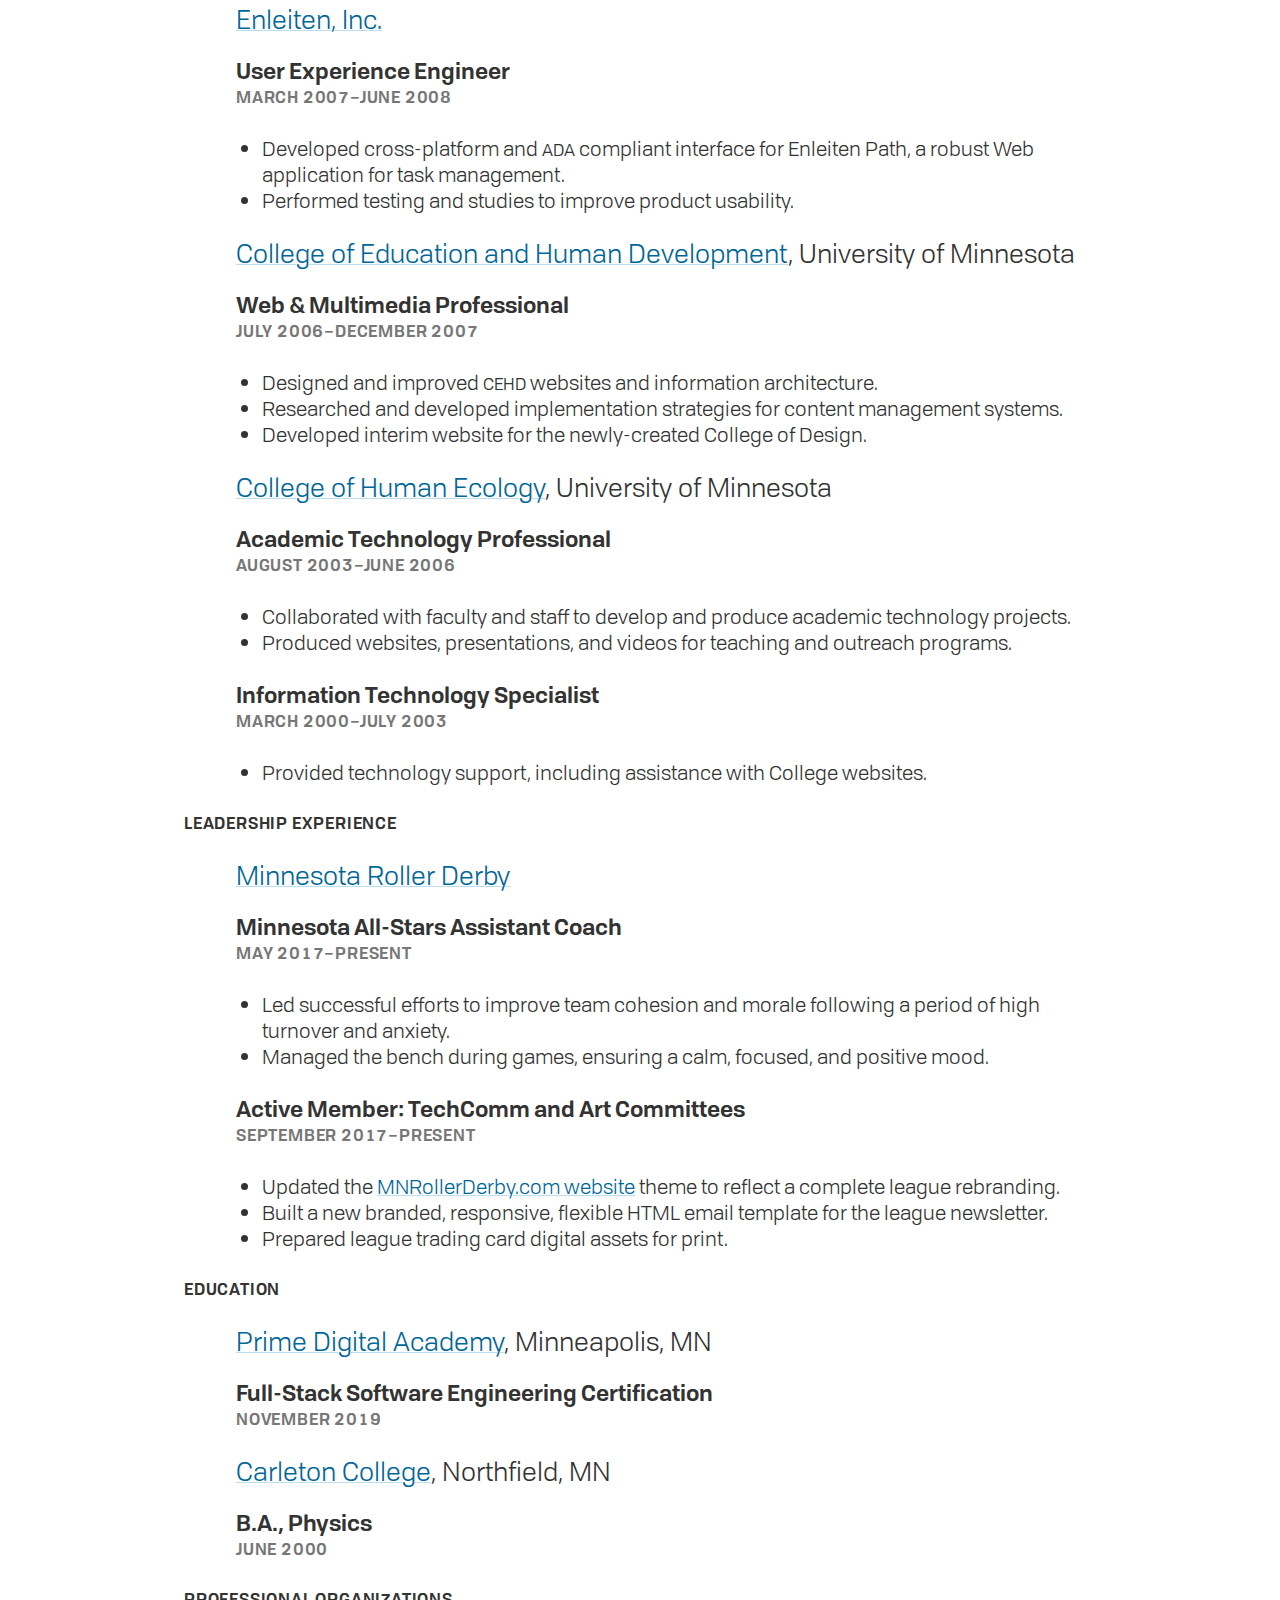
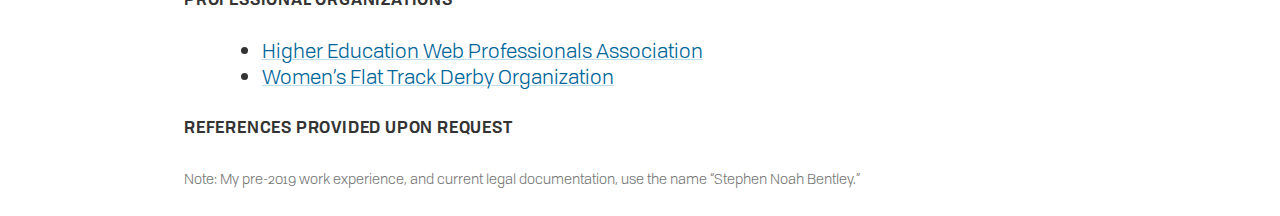
==== commit 8b0fe3dc: "Include graduation from Prime" ====
--- a/index.html
+++ b/index.html
@@ -51,7 +51,7 @@
         <h3><a href="https://primeacademy.io/">Prime Digital Academy</a></h3>
         <div class="role">
           <h4>Full-Stack Development Student</h4>
-          <div class="dates">July 2019–Present</div>
+          <div class="dates">July 2019–November 2019</div>
           <ul>
             <li>Studied full-stack software engineering in an intensive, full-time immersion classroom&nbsp;setting.</li>
             <li>Used the <abbr title="Postgres, Express, React, Node" class="small-caps">PERN</abbr> stack to build
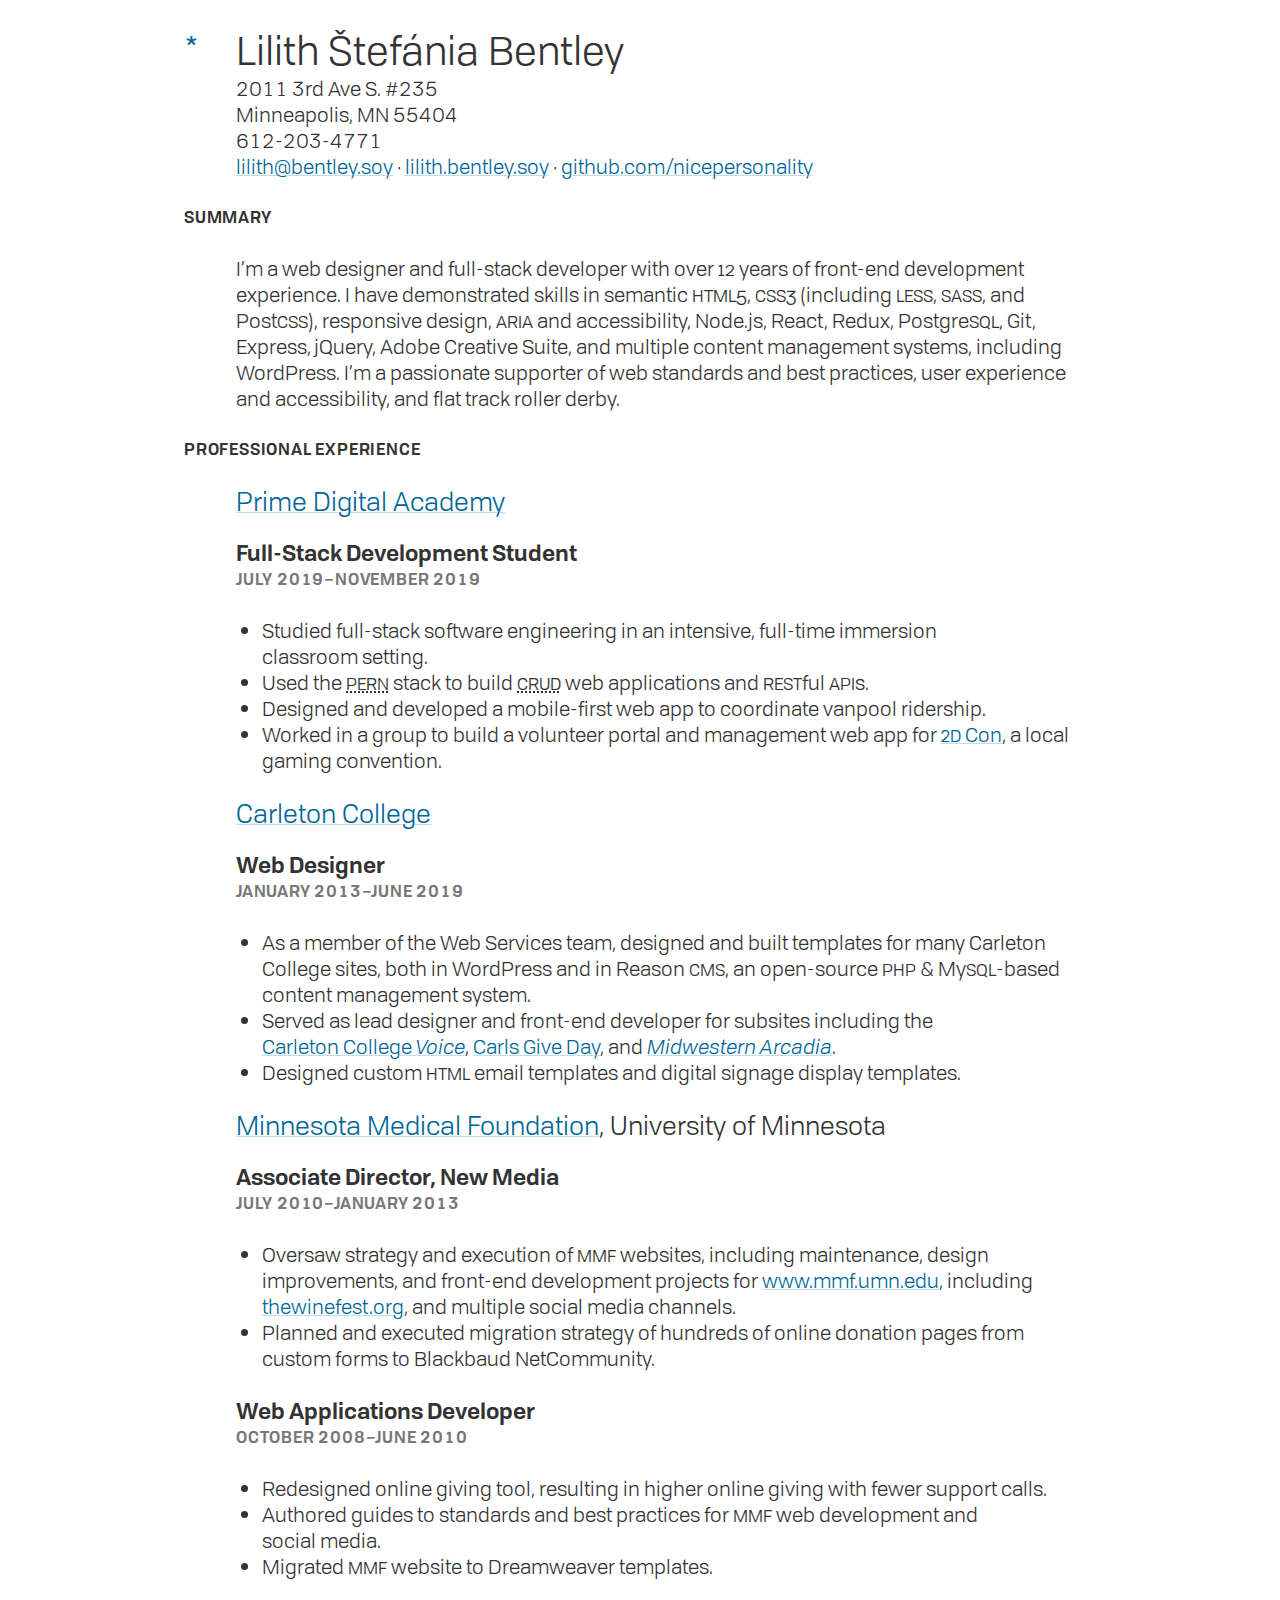
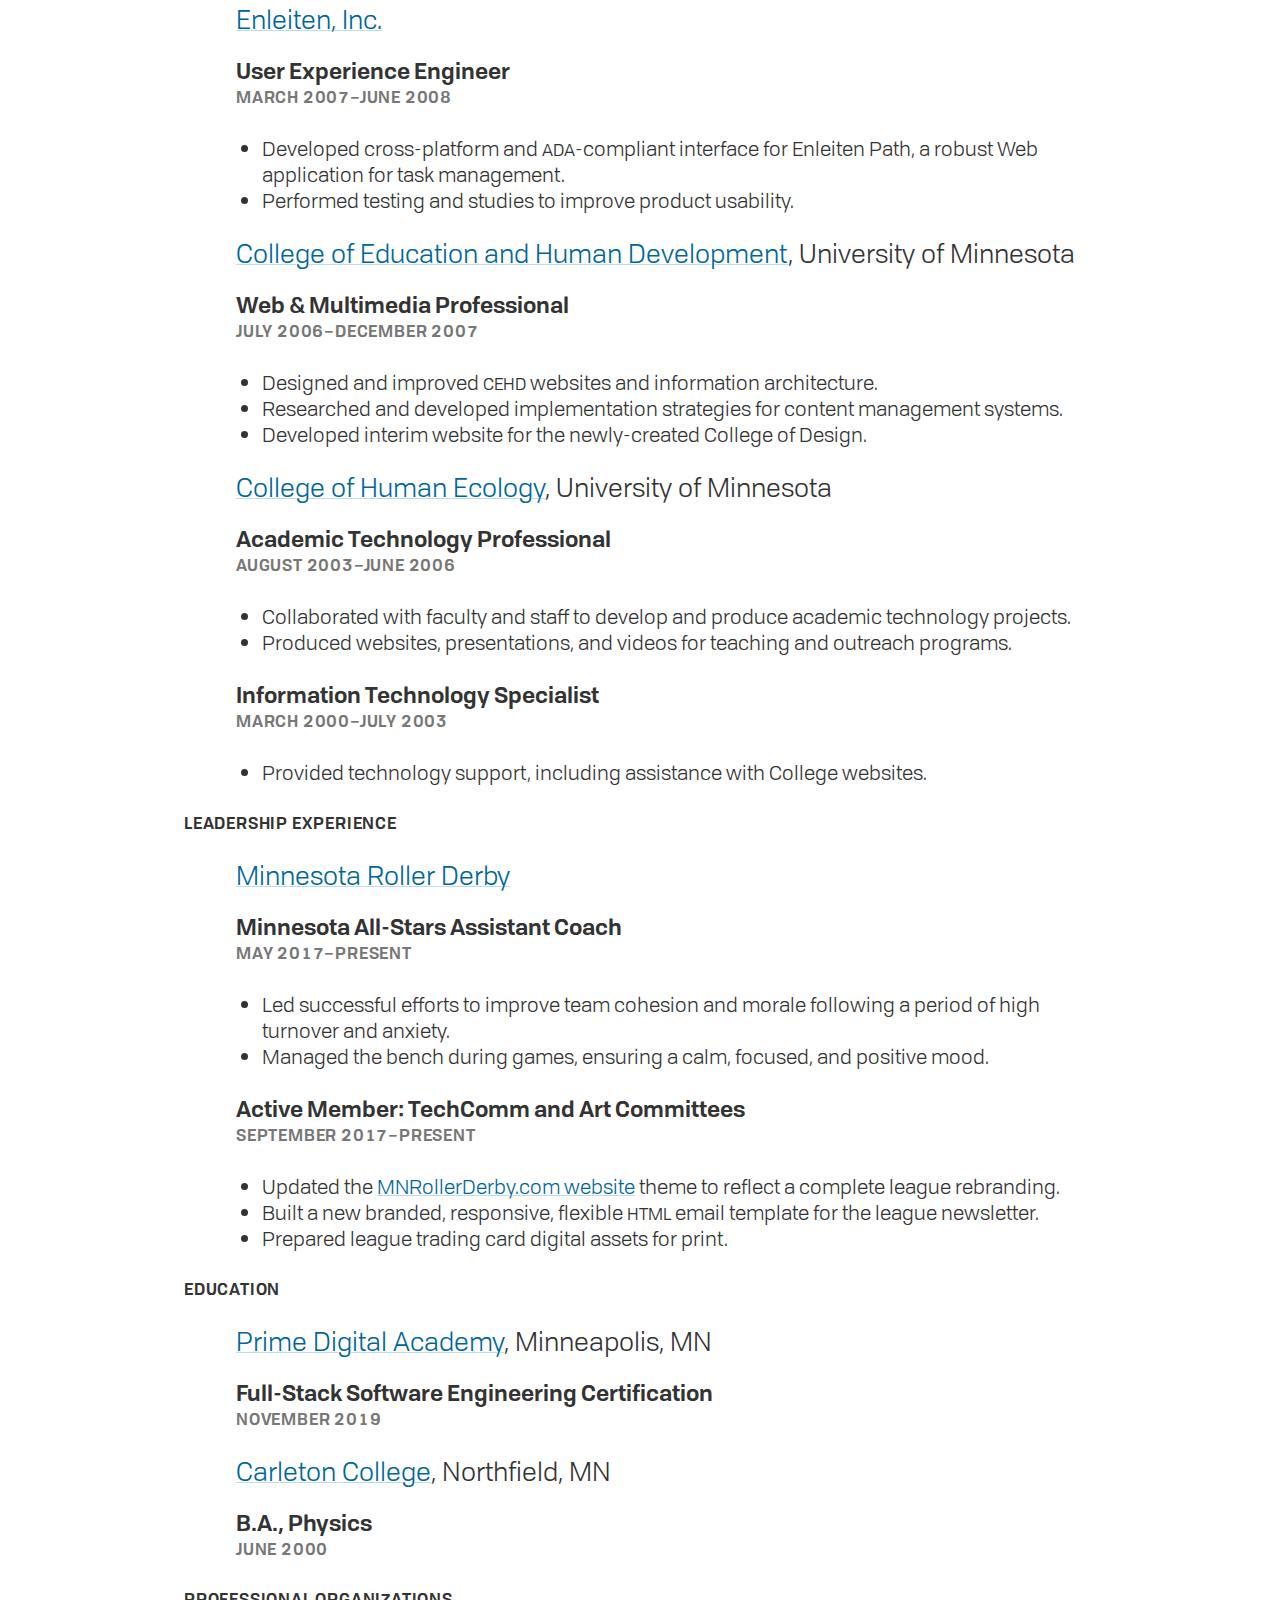
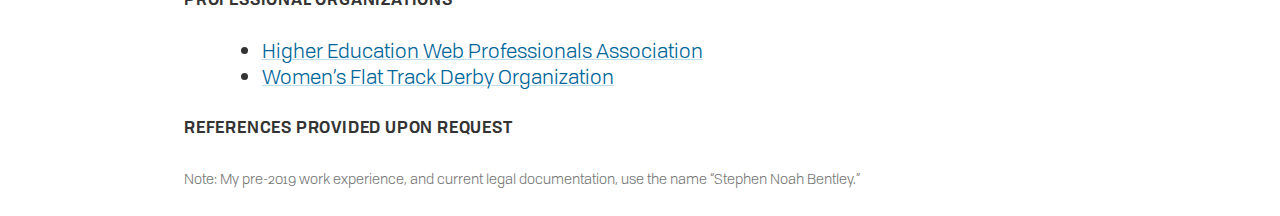
==== commit 80833583: "Tweak small caps and old-style figure usage" ====
--- a/index.html
+++ b/index.html
@@ -40,8 +40,8 @@
     <section>
       <h2>Summary</h2>
       <p>I’m a web designer and full-stack developer with over 12 years of front-end development experience. I have
-        demonstrated skills in semantic <span class="small-caps">HTML5</span>, <span class="small-caps">CSS3</span> (including <span class="small-caps">LESS</span>, <span class="small-caps">SASS</span>, and PostCSS), responsive design, <span class="small-caps">ARIA</span> and
-        accessibility, Node.js, React, Redux, PostgreSQL, Git, Express, jQuery, Adobe Creative Suite, and multiple
+        demonstrated skills in semantic <span class="small-caps">HTML</span>5, <span class="small-caps">CSS</span>3 (including <span class="small-caps">LESS</span>, <span class="small-caps">SASS</span>, and Post<span class="small-caps">CSS</span>), responsive design, <span class="small-caps">ARIA</span> and
+        accessibility, Node.js, React, Redux, Postgre<span class="small-caps">SQL</span>, Git, Express, jQuery, Adobe Creative Suite, and multiple
         content management systems, including WordPress. I’m a passionate supporter of web standards and best practices,
         user experience and accessibility, and flat track roller&nbsp;derby.</p>
     </section>
@@ -55,10 +55,10 @@
           <ul>
             <li>Studied full-stack software engineering in an intensive, full-time immersion classroom&nbsp;setting.</li>
             <li>Used the <abbr title="Postgres, Express, React, Node" class="small-caps">PERN</abbr> stack to build
-              <abbr title="Create, Read, Update, Delete" class="small-caps">CRUD</abbr> web applications and <span class="small-caps">REST</span>&nbsp;<span class="small-caps">API</span>s.</li>
+              <abbr title="Create, Read, Update, Delete" class="small-caps">CRUD</abbr> web applications and <span class="small-caps">REST</span>ful&nbsp;<span class="small-caps">API</span>s.</li>
             <li>Designed and developed a mobile-first web app to coordinate vanpool&nbsp;ridership.</li>
             <li>Worked in a group to build a volunteer portal and management web app for <a
-                href="https://www.2dcon.net/">2D&nbsp;Con</a>, a local gaming&nbsp;convention.</li>
+                href="https://www.2dcon.net/"><span class="small-caps">2D</span>&nbsp;Con</a>, a local gaming&nbsp;convention.</li>
           </ul>
         </div>
       </div>
@@ -69,7 +69,7 @@
           <div class="dates">January 2013–June 2019</div>
           <ul>
             <li>As a member of the Web Services team, designed and built templates for many Carleton College sites,
-              both in WordPress and in Reason <span class="small-caps">CMS</span>, an open-source <span class="small-caps">PHP</span> &amp; MySQL-based content management system.</li>
+              both in WordPress and in Reason <span class="small-caps">CMS</span>, an open-source <span class="small-caps">PHP</span> &amp; My<span class="small-caps">SQL</span>-based content management system.</li>
             <li>Served as lead designer and front-end developer for subsites including the
               <a href="https://apps.carleton.edu/voice/">Carleton&nbsp;College&nbsp;<em>Voice</em></a>,
               <a href="https://apps.carleton.edu/giveday/">Carls&nbsp;Give&nbsp;Day</a>, and
@@ -112,7 +112,7 @@
           <h4>User Experience Engineer</h4>
           <div class="dates">March 2007–June 2008</div>
           <ul>
-            <li>Developed cross-platform and <span class="small-caps">ADA</span> compliant interface for Enleiten Path,
+            <li>Developed cross-platform and <span class="small-caps">ADA</span>-compliant interface for Enleiten Path,
               a robust Web application for task&nbsp;management.</li>
             <li>Performed testing and studies to improve product&nbsp;usability.</li>
           </ul>
@@ -170,7 +170,7 @@
           <ul>
             <li>Updated the <a href="https://www.mnrollerderby.com/">MNRollerDerby.com website</a> theme
               to reflect a complete league&nbsp;rebranding.</li>
-            <li>Built a new branded, responsive, flexible HTML email template for the league&nbsp;newsletter.</li>
+            <li>Built a new branded, responsive, flexible <span class="small-caps">HTML</span> email template for the league&nbsp;newsletter.</li>
             <li>Prepared league trading card digital assets for&nbsp;print.</li>
           </ul>
         </div>
--- a/css/resume.css
+++ b/css/resume.css
@@ -96,11 +96,15 @@
   text-underline-offset: from-font;
   text-decoration-skip: skip;
   text-decoration-skip-ink: auto;
+  transition: text-decoration 1s;
 }
 a:active,
 a:focus,
 a:hover {
   text-decoration-color: var(--accent-color);
+  text-decoration-width: 3px;
+  text-decoration-thickness: 3px;
+  transition: text-decoration 0.2s;
 }
 
 header,
@@ -188,6 +192,6 @@
     float: none;
     width: calc(100% - 1.625rem);
     height: auto;
-    margin: 1.625rem 0; */
-  }
+    margin: 1.625rem 0;
+  } */
 }
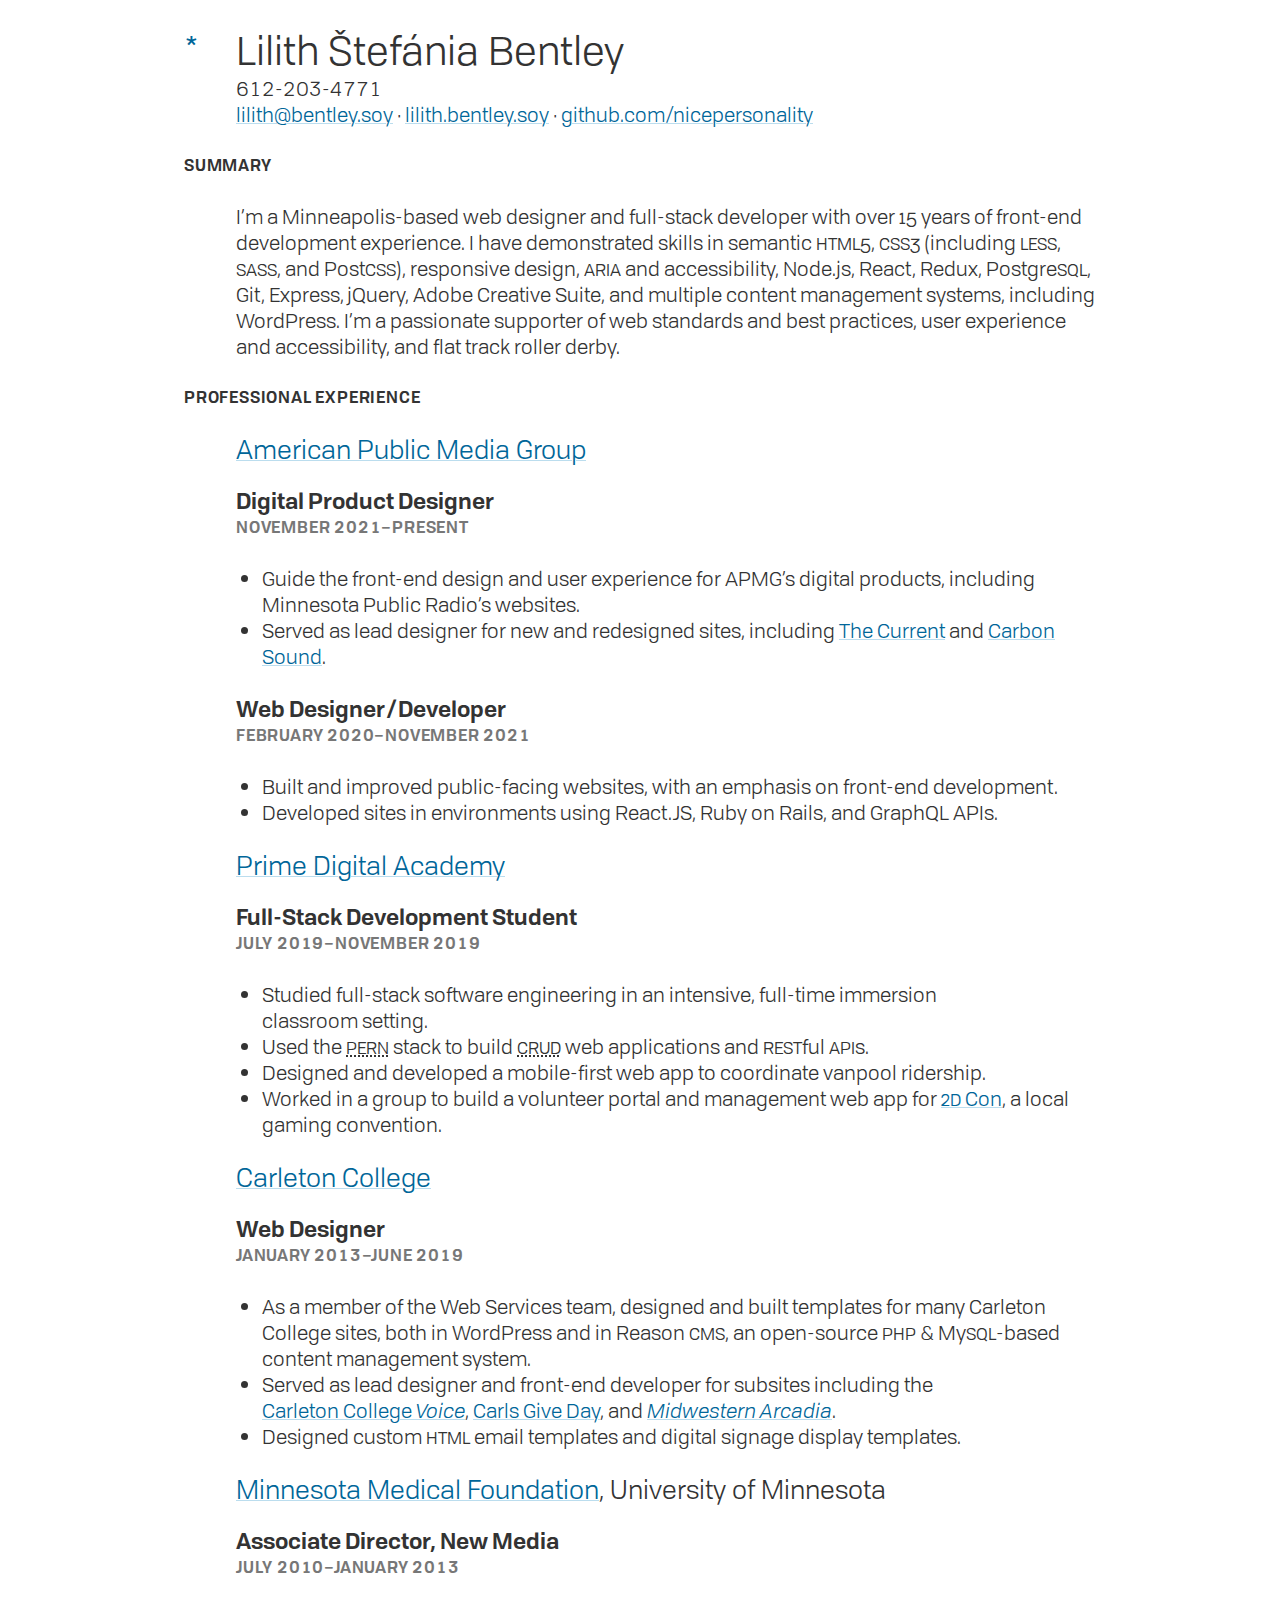
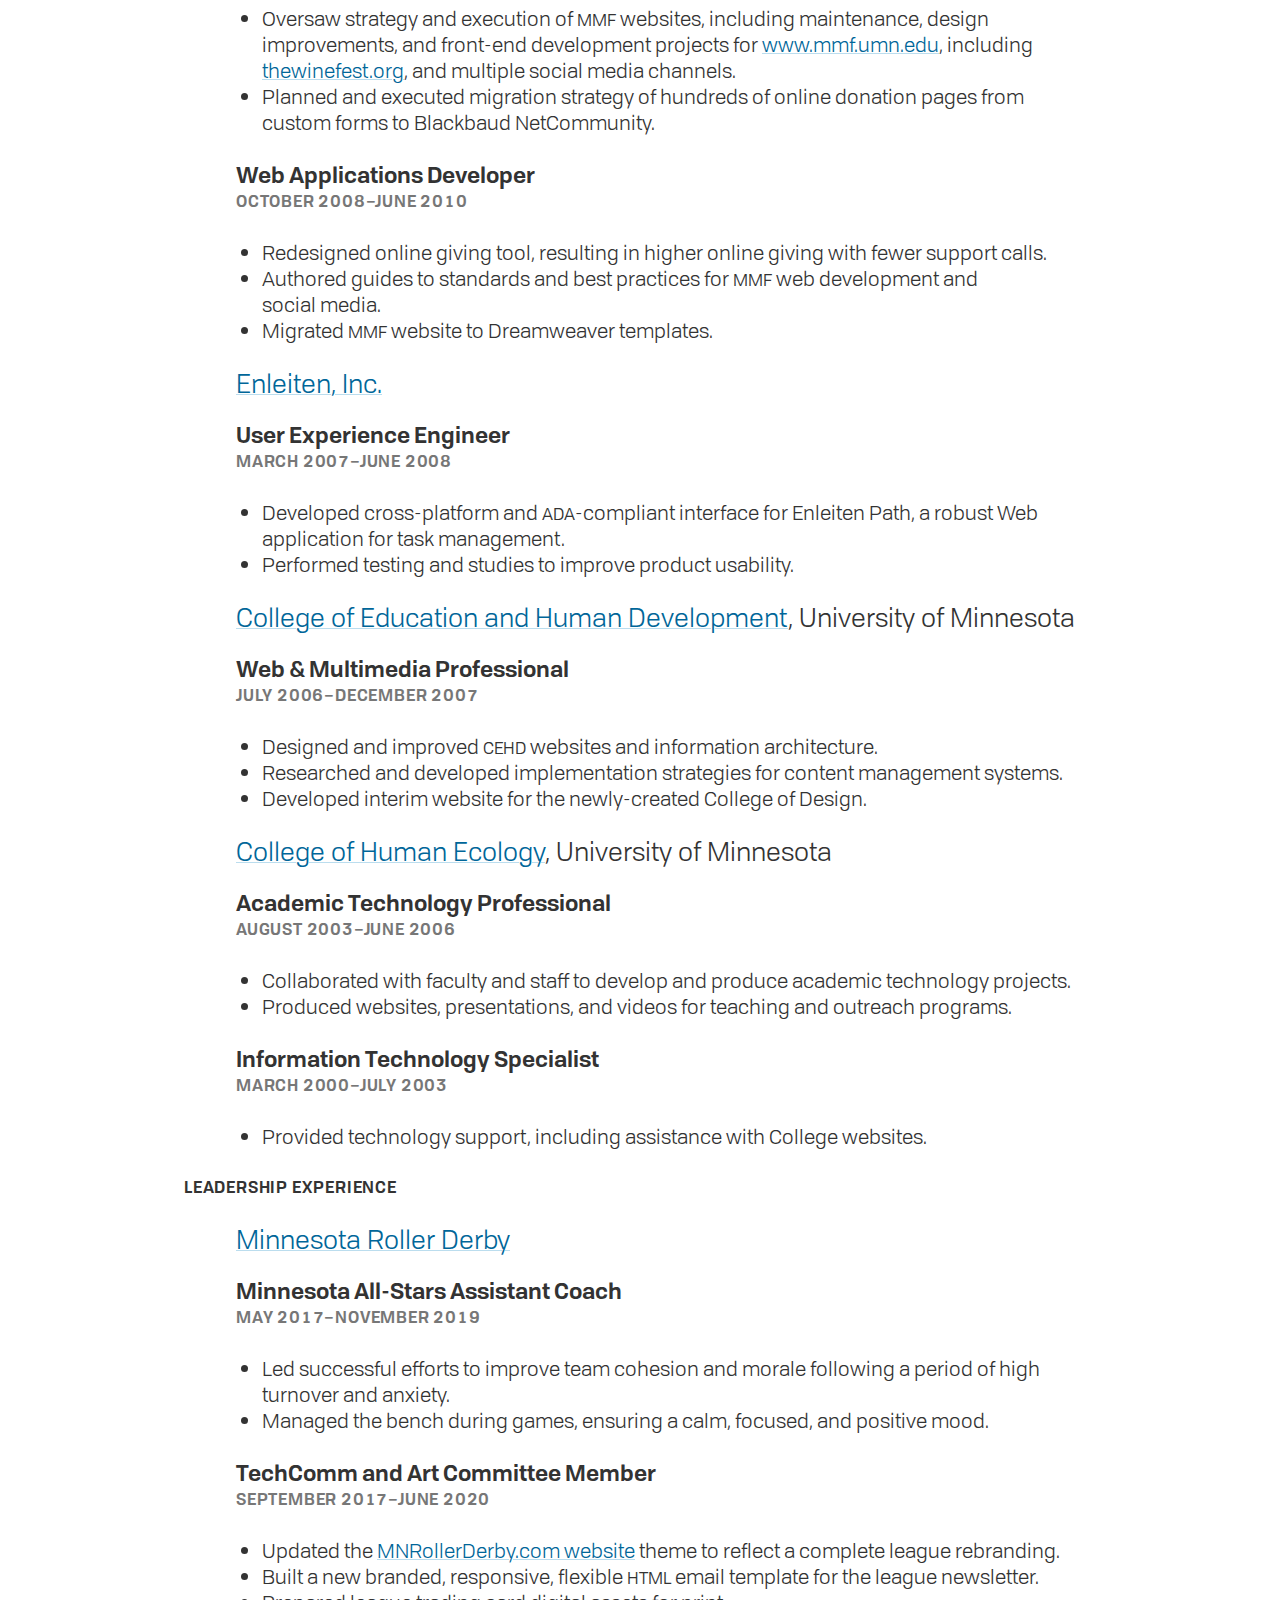
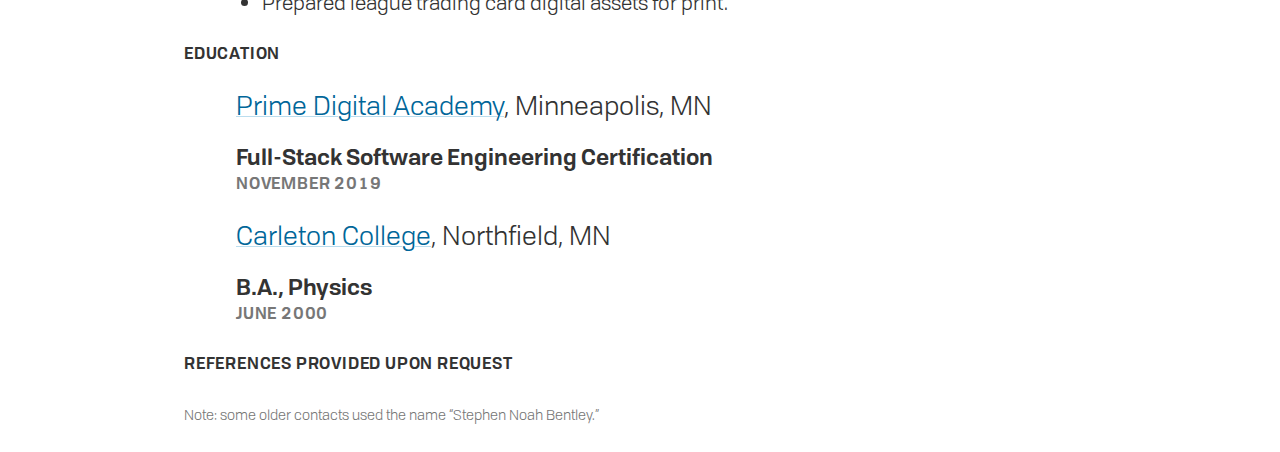
==== commit c5f20317: "Update work experience and remove address" ====
--- a/index.html
+++ b/index.html
@@ -28,8 +28,6 @@
       srcset="img/lilith-bentley_240x160.jpg, img/lilith-bentley_480x320.jpg 2x"
       class="headshot" alt="Lilith Bentley" /> -->
     <div class="contact">
-      2011 3rd Ave S. #235<br />
-      Minneapolis, MN 55404<br />
       612-203-4771<br />
       <a href="mailto:lilith@bentley.soy">lilith@bentley.soy</a> &middot;
       <a href="https://lilith.bentley.soy">lilith.bentley.soy</a> &middot;
@@ -39,7 +37,7 @@
   <main>
     <section>
       <h2>Summary</h2>
-      <p>I’m a web designer and full-stack developer with over 12 years of front-end development experience. I have
+      <p>I’m a Minneapolis-based web designer and full-stack developer with over 15 years of front-end development experience. I have
         demonstrated skills in semantic <span class="small-caps">HTML</span>5, <span class="small-caps">CSS</span>3 (including <span class="small-caps">LESS</span>, <span class="small-caps">SASS</span>, and Post<span class="small-caps">CSS</span>), responsive design, <span class="small-caps">ARIA</span> and
         accessibility, Node.js, React, Redux, Postgre<span class="small-caps">SQL</span>, Git, Express, jQuery, Adobe Creative Suite, and multiple
         content management systems, including WordPress. I’m a passionate supporter of web standards and best practices,
@@ -47,6 +45,28 @@
     </section>
     <section>
       <h2>Professional Experience</h2>
+      <div class="organization">
+        <h3><a href="https://www.americanpublicmediagroup.org/">American Public Media Group</a></h3>
+        <div class="role">
+          <h4>Digital Product Designer</h4>
+          <div class="dates">November 2021–present</div>
+          <ul>
+            <li>Guide the front-end design and user experience for APMG’s digital products, 
+              including Minnesota Public Radio’s websites.</li>
+            <li>Served as lead designer for new and redesigned sites, including
+              <a href="https://thecurrent.org/">The&nbsp;Current</a> and
+              <a href="https://carbonsound.fm/">Carbon Sound</a>.</li>
+          </ul>
+        </div>
+        <div class="role">
+          <h4>Web Designer&#8201;/&#8201;Developer</h4>
+          <div class="dates">February 2020–November 2021</div>
+          <ul>
+            <li>Built and improved public-facing websites, with an emphasis on front-end development.</li>
+            <li>Developed sites in environments using React.JS, Ruby on Rails, and GraphQL APIs.</li>
+          </ul>
+        </div>
+      </div>
       <div class="organization">
         <h3><a href="https://primeacademy.io/">Prime Digital Academy</a></h3>
         <div class="role">
@@ -157,7 +177,7 @@
         <h3><a href="https://www.mnrollerderby.com/">Minnesota Roller Derby</a></h3>
         <div class="role">
           <h4>Minnesota All-Stars Assistant&nbsp;Coach</h4>
-          <div class="dates">May 2017–present</div>
+          <div class="dates">May 2017–November 2019</div>
           <ul>
             <li>Led successful efforts to improve team cohesion and morale following
               a period of high turnover and&nbsp;anxiety.</li>
@@ -165,8 +185,8 @@
           </ul>
         </div>
         <div class="role">
-          <h4>Active Member: TechComm and Art Committees</h4>
-          <div class="dates">September 2017–present</div>
+          <h4>TechComm and Art Committee Member</h4>
+          <div class="dates">September 2017–June 2020</div>
           <ul>
             <li>Updated the <a href="https://www.mnrollerderby.com/">MNRollerDerby.com website</a> theme
               to reflect a complete league&nbsp;rebranding.</li>
@@ -193,20 +213,12 @@
         </div>
       </div>
     </section>
-    <section>
-      <h2>Professional Organizations</h2>
-      <ul>
-        <li><a href="https://www.highedweb.org/">Higher Education Web Professionals Association</a></li>
-        <li><a href="https://wftda.com/">Women’s Flat Track Derby Organization</a></li>
-      </ul>
-    </section>
   </main>
   <footer>
     <h2>References provided upon request</h2>
-    <p class="legal-name" id="legal-name" title="(Yup, I’m trans.)">Note: My pre-2019 work experience, and current
-      legal documentation,
-      use the name “Stephen&nbsp;Noah&nbsp;Bentley.”</p>
+    <p class="legal-name" id="legal-name" title="(Yup, I’m trans.)">Note: some older contacts 
+      used the name “Stephen&nbsp;Noah&nbsp;Bentley.”</p>
   </footer>
 </body>
 
-</html>+</html>
